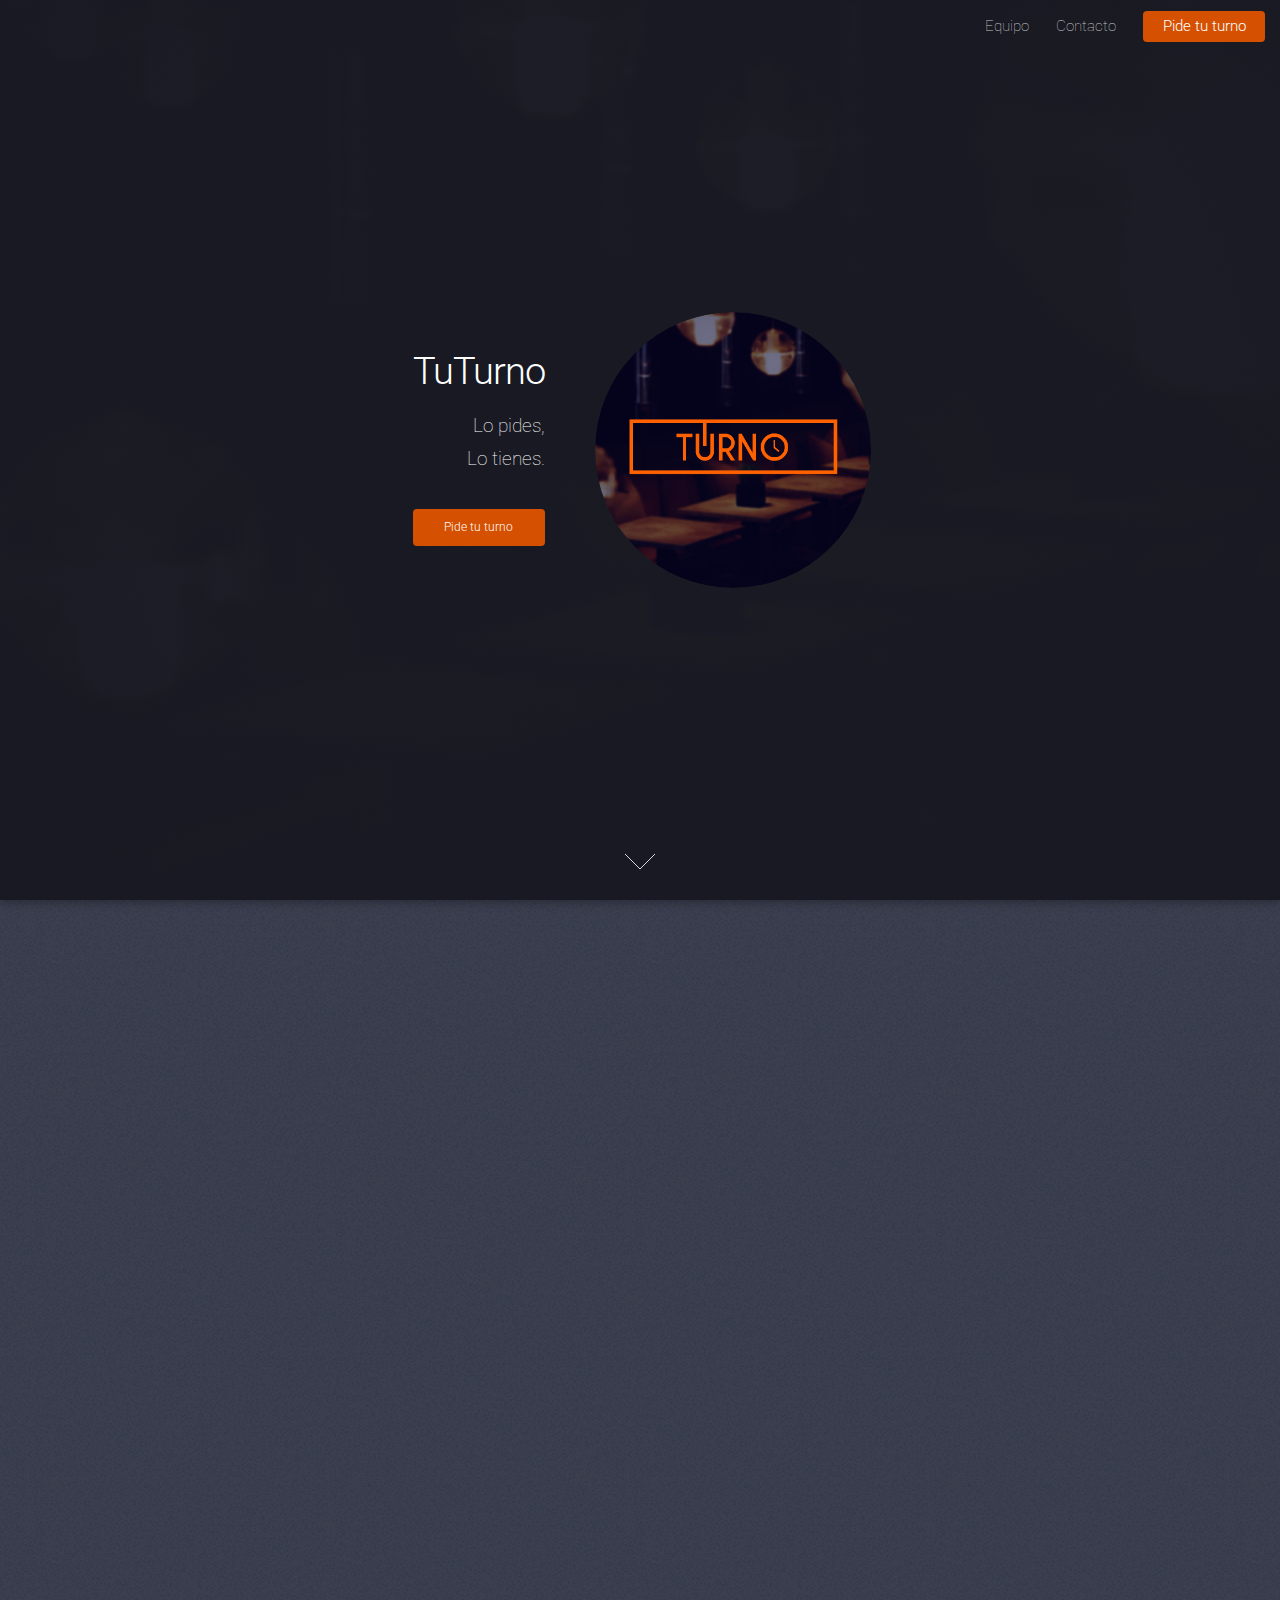
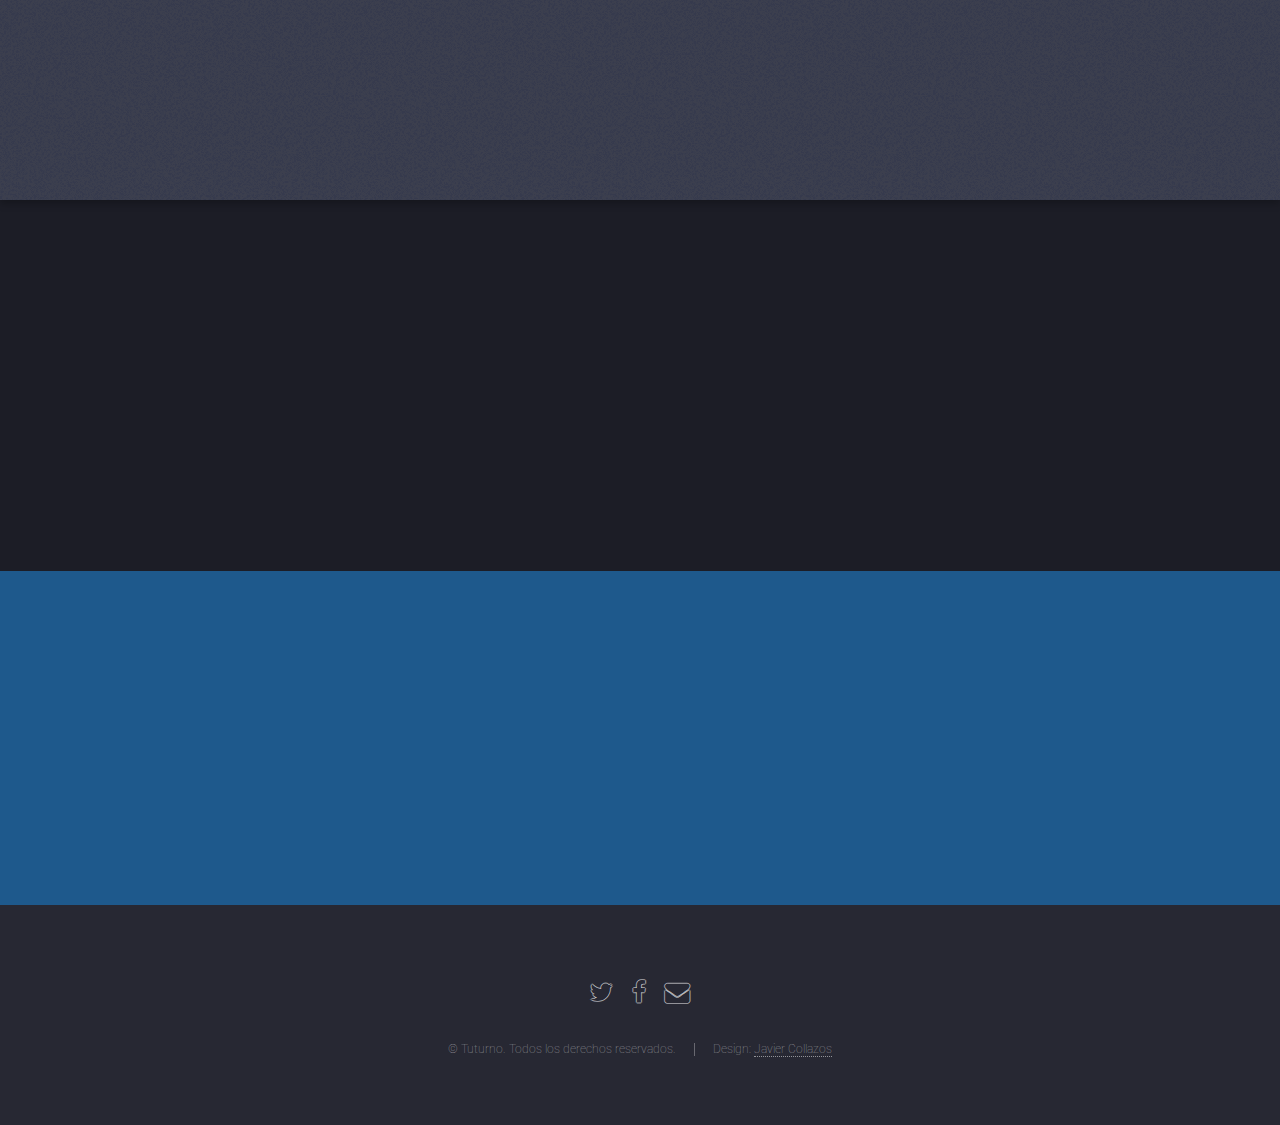
==== index.html @ b3d90e5c "TuTurno- copy and start" ====
<!DOCTYPE HTML>
<!--
	Landed by HTML5 UP
	html5up.net | @n33co
	Free for personal and commercial use under the CCA 3.0 license (html5up.net/license)
-->
<html>
	<head>
		<title>Tuturno</title>
		<meta charset="utf-8" />
		<meta name="viewport" content="width=device-width, initial-scale=1" />
		<link rel="shortcut icon" href="images/Logo3.png">
		<!--[if lte IE 8]><script src="assets/js/ie/html5shiv.js"></script><![endif]-->
		<link rel="stylesheet" href="assets/css/main.css" />
		<!--[if lte IE 9]><link rel="stylesheet" href="assets/css/ie9.css" /><![endif]-->
		<!--[if lte IE 8]><link rel="stylesheet" href="assets/css/ie8.css" /><![endif]-->
	</head>
	<body class="landing">
		<div id="page-wrapper">
			<!-- Header -->
				<header id="header">
					<h1 id="logo"><a href="index.html"></a></h1>
					<nav id="nav">
						<ul>
							<li><a href="team.html">Equipo</a></li>
							<li><a href="contact.html">Contacto</a></li>
							<li><a href="login.html" class="button special">Pide tu turno</a></li>
						</ul>
					</nav>
				</header>
			<!-- Banner -->
				<section id="banner">
					<div class="content">
						<header>
							<h2>TuTurno</h2>
							<p>Lo pides,<br />
							Lo tienes.<br /><br /></p>
							<a href="login.html" class="button special fit small">Pide tu turno</a>
						</header>
						<span class="image"><img src="images/Logo(2).png" alt=""/></span>
					</div>
					<a href="#three" class="goto-next scrolly">Next</a>
				</section>
			<!-- Three -->
				<section id="three" class="spotlight style3 left">
					<span class="image fit main bottom"><img src="images/wall4.png" alt="" /></span>
					<div class="content">
						<header>
							<h2>Esperar en la fila</h2>
							<p>Es cosa del pasado.</p>
						</header>
						<p><b>Con TuTurno solo debes presionar un botón y tendras el turno en el establecimiento deseado.</b><br /><br /></p>
						<h2>Sin complicaciones.</h2>
					</div>
					<a href="#four" class="goto-next scrolly">Next</a>
				</section>
			<!-- Four -->
				<section id="four" class="wrapper style1 special fade-up">
					<div class="container">
						<div class="box alt">
							<div class="row uniform">
								<section class="4u 6u$(medium) 12u$(xsmall)">
									<span class="icon alt major fa-paper-plane"></span>
									<h3>Rápido</h3>
									<p><b>Pedir tu turno no tardará mas de 3 minutos.</b></p>
								</section>
								<section class="4u 6u(medium) 12u$(xsmall)">
									<span class="icon alt major fa-area-chart"></span>
									<h3>En tiempo real</h3>
									<p><b>Podrás ver el sistema de turnos en tiempo real.</b></p>
								</section>
								<section class="4u$ 6u$(medium) 12u$(xsmall)">
									<span class="icon alt major fa-lock"></span>
									<h3>Seguro</h3>
									<p><b>Te aseguramos que nó perderas tu turno.</b></p>
								</section>
							</div>
						</div>
						<footer class="major">
						</footer>
					</div>
				</section>
			<!-- Five -->
				<section id="five" class="wrapper style2 special fade">
					<div class="container">
						<header>
							<h2>¿Quieres TuTurno en tu establecimiento?</h2>
							<p>Contáctanos y te ayudaremos</p>
						</header>
						<form method="post" action="#" class="container 50%">
							<div class="row uniform 50%">
								<ul class="container 50%">
										<a href="contact.html" class="button special">Contacto</a>
								</ul>
							</div>
						</form>
					</div>
				</section>
			<!-- Footer -->
				<footer id="footer">
					<ul class="icons">
						<li><a href="#" class="icon alt fa-twitter"><span class="label">Twitter</span></a></li>
						<li><a href="#" class="icon alt fa-facebook"><span class="label">Facebook</span></a></li>
						<li><a href="#" class="icon alt fa-envelope"><span class="label">Email</span></a></li>
					</ul>
					<ul class="copyright">
						<li>&copy; Tuturno. Todos los derechos reservados.</li><li>Design: <a href="http://tglassesguy.tumblr.com">Javier Collazos</a></li>
					</ul>
				</footer>
		</div>
		<!-- Scripts -->
			<script src="assets/js/jquery.min.js"></script>
			<script src="assets/js/jquery.scrolly.min.js"></script>
			<script src="assets/js/jquery.dropotron.min.js"></script>
			<script src="assets/js/jquery.scrollex.min.js"></script>
			<script src="assets/js/skel.min.js"></script>
			<script src="assets/js/util.js"></script>
			<!--[if lte IE 8]><script src="assets/js/ie/respond.min.js"></script><![endif]-->
			<script src="assets/js/main.js"></script>
	</body>
</html>
---- assets/css/main.css ----
@import url("font-awesome.min.css");
@import url("http://fonts.googleapis.com/css?family=Roboto:100,300,100italic,300italic");

/*
	Landed by HTML5 UP
	html5up.net | @n33co
	Free for personal and commercial use under the CCA 3.0 license (html5up.net/license)
*/

/* Reset */

	html, body, div, span, applet, object, iframe, h1, h2, h3, h4, h5, h6, p, blockquote, pre, a, abbr, acronym, address, big, cite, code, del, dfn, em, img, ins, kbd, q, s, samp, small, strike, strong, sub, sup, tt, var, b, u, i, center, dl, dt, dd, ol, ul, li, fieldset, form, label, legend, table, caption, tbody, tfoot, thead, tr, th, td, article, aside, canvas, details, embed, figure, figcaption, footer, header, hgroup, menu, nav, output, ruby, section, summary, time, mark, audio, video {
		margin: 0;
		padding: 0;
		border: 0;
		font-size: 100%;
		font: inherit;
		vertical-align: baseline;
	}

	article, aside, details, figcaption, figure, footer, header, hgroup, menu, nav, section {
		display: block;
	}

	body {
		line-height: 1;
	}

	ol, ul {
		list-style: none;
	}

	blockquote, q {
		quotes: none;
	}

	blockquote:before, blockquote:after, q:before, q:after {
		content: '';
		content: none;
	}

	table {
		border-collapse: collapse;
		border-spacing: 0;
	}

	body {
		-webkit-text-size-adjust: none;
	}

/* Box Model */

	*, *:before, *:after {
		-moz-box-sizing: border-box;
		-webkit-box-sizing: border-box;
		box-sizing: border-box;
	}

/* Containers */

	.container {
		margin-left: auto;
		margin-right: auto;
	}

	.container.\31 25\25 {
		width: 100%;
		max-width: 87.5em;
		min-width: 70em;
	}

	.container.\37 5\25 {
		width: 52.5em;
	}

	.container.\35 0\25 {
		width: 35em;
	}

	.container.\32 5\25 {
		width: 17.5em;
	}

	.container {
		width: 70em;
	}

	@media screen and (max-width: 1680px) {

		.container.\31 25\25 {
			width: 100%;
			max-width: 87.5em;
			min-width: 70em;
		}

		.container.\37 5\25 {
			width: 52.5em;
		}

		.container.\35 0\25 {
			width: 35em;
		}

		.container.\32 5\25 {
			width: 17.5em;
		}

		.container {
			width: 70em;
		}

	}

	@media screen and (max-width: 1280px) {

		.container.\31 25\25 {
			width: 100%;
			max-width: 112.5%;
			min-width: 90%;
		}

		.container.\37 5\25 {
			width: 67.5%;
		}

		.container.\35 0\25 {
			width: 45%;
		}

		.container.\32 5\25 {
			width: 22.5%;
		}

		.container {
			width: 90%;
		}

	}

	@media screen and (max-width: 980px) {

		.container.\31 25\25 {
			width: 100%;
			max-width: 125%;
			min-width: 100%;
		}

		.container.\37 5\25 {
			width: 75%;
		}

		.container.\35 0\25 {
			width: 50%;
		}

		.container.\32 5\25 {
			width: 25%;
		}

		.container {
			width: 100% !important;
		}

	}

	@media screen and (max-width: 736px) {

		.container.\31 25\25 {
			width: 100%;
			max-width: 125%;
			min-width: 100%;
		}

		.container.\37 5\25 {
			width: 75%;
		}

		.container.\35 0\25 {
			width: 50%;
		}

		.container.\32 5\25 {
			width: 25%;
		}

		.container {
			width: 100% !important;
		}

	}

	@media screen and (max-width: 480px) {

		.container.\31 25\25 {
			width: 100%;
			max-width: 125%;
			min-width: 100%;
		}

		.container.\37 5\25 {
			width: 75%;
		}

		.container.\35 0\25 {
			width: 50%;
		}

		.container.\32 5\25 {
			width: 25%;
		}

		.container {
			width: 100% !important;
		}

	}

/* Grid */

	.row {
		border-bottom: solid 1px transparent;
		-moz-box-sizing: border-box;
		-webkit-box-sizing: border-box;
		box-sizing: border-box;
	}

	.row > * {
		float: left;
		-moz-box-sizing: border-box;
		-webkit-box-sizing: border-box;
		box-sizing: border-box;
	}

	.row:after, .row:before {
		content: '';
		display: block;
		clear: both;
		height: 0;
	}

	.row.uniform > * > :first-child {
		margin-top: 0;
	}

	.row.uniform > * > :last-child {
		margin-bottom: 0;
	}

	.row.\30 \25 > * {
		padding: 0 0 0 0em;
	}

	.row.\30 \25 {
		margin: 0 0 -1px 0em;
	}

	.row.uniform.\30 \25 > * {
		padding: 0em 0 0 0em;
	}

	.row.uniform.\30 \25 {
		margin: 0em 0 -1px 0em;
	}

	.row > * {
		padding: 0 0 0 2.5em;
	}

	.row {
		margin: 0 0 -1px -2.5em;
	}

	.row.uniform > * {
		padding: 2.5em 0 0 2.5em;
	}

	.row.uniform {
		margin: -2.5em 0 -1px -2.5em;
	}

	.row.\32 00\25 > * {
		padding: 0 0 0 5em;
	}

	.row.\32 00\25 {
		margin: 0 0 -1px -5em;
	}

	.row.uniform.\32 00\25 > * {
		padding: 5em 0 0 5em;
	}

	.row.uniform.\32 00\25 {
		margin: -5em 0 -1px -5em;
	}

	.row.\31 50\25 > * {
		padding: 0 0 0 3.75em;
	}

	.row.\31 50\25 {
		margin: 0 0 -1px -3.75em;
	}

	.row.uniform.\31 50\25 > * {
		padding: 3.75em 0 0 3.75em;
	}

	.row.uniform.\31 50\25 {
		margin: -3.75em 0 -1px -3.75em;
	}

	.row.\35 0\25 > * {
		padding: 0 0 0 1.25em;
	}

	.row.\35 0\25 {
		margin: 0 0 -1px -1.25em;
	}

	.row.uniform.\35 0\25 > * {
		padding: 1.25em 0 0 1.25em;
	}

	.row.uniform.\35 0\25 {
		margin: -1.25em 0 -1px -1.25em;
	}

	.row.\32 5\25 > * {
		padding: 0 0 0 0.625em;
	}

	.row.\32 5\25 {
		margin: 0 0 -1px -0.625em;
	}

	.row.uniform.\32 5\25 > * {
		padding: 0.625em 0 0 0.625em;
	}

	.row.uniform.\32 5\25 {
		margin: -0.625em 0 -1px -0.625em;
	}

	.\31 2u, .\31 2u\24 {
		width: 100%;
		clear: none;
		margin-left: 0;
	}

	.\31 1u, .\31 1u\24 {
		width: 91.6666666667%;
		clear: none;
		margin-left: 0;
	}

	.\31 0u, .\31 0u\24 {
		width: 83.3333333333%;
		clear: none;
		margin-left: 0;
	}

	.\39 u, .\39 u\24 {
		width: 75%;
		clear: none;
		margin-left: 0;
	}

	.\38 u, .\38 u\24 {
		width: 66.6666666667%;
		clear: none;
		margin-left: 0;
	}

	.\37 u, .\37 u\24 {
		width: 58.3333333333%;
		clear: none;
		margin-left: 0;
	}

	.\36 u, .\36 u\24 {
		width: 50%;
		clear: none;
		margin-left: 0;
	}

	.\35 u, .\35 u\24 {
		width: 41.6666666667%;
		clear: none;
		margin-left: 0;
	}

	.\34 u, .\34 u\24 {
		width: 33.3333333333%;
		clear: none;
		margin-left: 0;
	}

	.\33 u, .\33 u\24 {
		width: 25%;
		clear: none;
		margin-left: 0;
	}

	.\32 u, .\32 u\24 {
		width: 16.6666666667%;
		clear: none;
		margin-left: 0;
	}

	.\31 u, .\31 u\24 {
		width: 8.3333333333%;
		clear: none;
		margin-left: 0;
	}

	.\31 2u\24 + *,
	.\31 1u\24 + *,
	.\31 0u\24 + *,
	.\39 u\24 + *,
	.\38 u\24 + *,
	.\37 u\24 + *,
	.\36 u\24 + *,
	.\35 u\24 + *,
	.\34 u\24 + *,
	.\33 u\24 + *,
	.\32 u\24 + *,
	.\31 u\24 + * {
		clear: left;
	}

	.\-11u {
		margin-left: 91.66667%;
	}

	.\-10u {
		margin-left: 83.33333%;
	}

	.\-9u {
		margin-left: 75%;
	}

	.\-8u {
		margin-left: 66.66667%;
	}

	.\-7u {
		margin-left: 58.33333%;
	}

	.\-6u {
		margin-left: 50%;
	}

	.\-5u {
		margin-left: 41.66667%;
	}

	.\-4u {
		margin-left: 33.33333%;
	}

	.\-3u {
		margin-left: 25%;
	}

	.\-2u {
		margin-left: 16.66667%;
	}

	.\-1u {
		margin-left: 8.33333%;
	}

	@media screen and (max-width: 1680px) {

		.row > * {
			padding: 0 0 0 2.5em;
		}

		.row {
			margin: 0 0 -1px -2.5em;
		}

		.row.uniform > * {
			padding: 2.5em 0 0 2.5em;
		}

		.row.uniform {
			margin: -2.5em 0 -1px -2.5em;
		}

		.row.\32 00\25 > * {
			padding: 0 0 0 5em;
		}

		.row.\32 00\25 {
			margin: 0 0 -1px -5em;
		}

		.row.uniform.\32 00\25 > * {
			padding: 5em 0 0 5em;
		}

		.row.uniform.\32 00\25 {
			margin: -5em 0 -1px -5em;
		}

		.row.\31 50\25 > * {
			padding: 0 0 0 3.75em;
		}

		.row.\31 50\25 {
			margin: 0 0 -1px -3.75em;
		}

		.row.uniform.\31 50\25 > * {
			padding: 3.75em 0 0 3.75em;
		}

		.row.uniform.\31 50\25 {
			margin: -3.75em 0 -1px -3.75em;
		}

		.row.\35 0\25 > * {
			padding: 0 0 0 1.25em;
		}

		.row.\35 0\25 {
			margin: 0 0 -1px -1.25em;
		}

		.row.uniform.\35 0\25 > * {
			padding: 1.25em 0 0 1.25em;
		}

		.row.uniform.\35 0\25 {
			margin: -1.25em 0 -1px -1.25em;
		}

		.row.\32 5\25 > * {
			padding: 0 0 0 0.625em;
		}

		.row.\32 5\25 {
			margin: 0 0 -1px -0.625em;
		}

		.row.uniform.\32 5\25 > * {
			padding: 0.625em 0 0 0.625em;
		}

		.row.uniform.\32 5\25 {
			margin: -0.625em 0 -1px -0.625em;
		}

		.\31 2u\28xlarge\29, .\31 2u\24\28xlarge\29 {
			width: 100%;
			clear: none;
			margin-left: 0;
		}

		.\31 1u\28xlarge\29, .\31 1u\24\28xlarge\29 {
			width: 91.6666666667%;
			clear: none;
			margin-left: 0;
		}

		.\31 0u\28xlarge\29, .\31 0u\24\28xlarge\29 {
			width: 83.3333333333%;
			clear: none;
			margin-left: 0;
		}

		.\39 u\28xlarge\29, .\39 u\24\28xlarge\29 {
			width: 75%;
			clear: none;
			margin-left: 0;
		}

		.\38 u\28xlarge\29, .\38 u\24\28xlarge\29 {
			width: 66.6666666667%;
			clear: none;
			margin-left: 0;
		}

		.\37 u\28xlarge\29, .\37 u\24\28xlarge\29 {
			width: 58.3333333333%;
			clear: none;
			margin-left: 0;
		}

		.\36 u\28xlarge\29, .\36 u\24\28xlarge\29 {
			width: 50%;
			clear: none;
			margin-left: 0;
		}

		.\35 u\28xlarge\29, .\35 u\24\28xlarge\29 {
			width: 41.6666666667%;
			clear: none;
			margin-left: 0;
		}

		.\34 u\28xlarge\29, .\34 u\24\28xlarge\29 {
			width: 33.3333333333%;
			clear: none;
			margin-left: 0;
		}

		.\33 u\28xlarge\29, .\33 u\24\28xlarge\29 {
			width: 25%;
			clear: none;
			margin-left: 0;
		}

		.\32 u\28xlarge\29, .\32 u\24\28xlarge\29 {
			width: 16.6666666667%;
			clear: none;
			margin-left: 0;
		}

		.\31 u\28xlarge\29, .\31 u\24\28xlarge\29 {
			width: 8.3333333333%;
			clear: none;
			margin-left: 0;
		}

		.\31 2u\24\28xlarge\29 + *,
		.\31 1u\24\28xlarge\29 + *,
		.\31 0u\24\28xlarge\29 + *,
		.\39 u\24\28xlarge\29 + *,
		.\38 u\24\28xlarge\29 + *,
		.\37 u\24\28xlarge\29 + *,
		.\36 u\24\28xlarge\29 + *,
		.\35 u\24\28xlarge\29 + *,
		.\34 u\24\28xlarge\29 + *,
		.\33 u\24\28xlarge\29 + *,
		.\32 u\24\28xlarge\29 + *,
		.\31 u\24\28xlarge\29 + * {
			clear: left;
		}

		.\-11u\28xlarge\29 {
			margin-left: 91.66667%;
		}

		.\-10u\28xlarge\29 {
			margin-left: 83.33333%;
		}

		.\-9u\28xlarge\29 {
			margin-left: 75%;
		}

		.\-8u\28xlarge\29 {
			margin-left: 66.66667%;
		}

		.\-7u\28xlarge\29 {
			margin-left: 58.33333%;
		}

		.\-6u\28xlarge\29 {
			margin-left: 50%;
		}

		.\-5u\28xlarge\29 {
			margin-left: 41.66667%;
		}

		.\-4u\28xlarge\29 {
			margin-left: 33.33333%;
		}

		.\-3u\28xlarge\29 {
			margin-left: 25%;
		}

		.\-2u\28xlarge\29 {
			margin-left: 16.66667%;
		}

		.\-1u\28xlarge\29 {
			margin-left: 8.33333%;
		}

	}

	@media screen and (max-width: 1280px) {

		.row > * {
			padding: 0 0 0 2.5em;
		}

		.row {
			margin: 0 0 -1px -2.5em;
		}

		.row.uniform > * {
			padding: 2.5em 0 0 2.5em;
		}

		.row.uniform {
			margin: -2.5em 0 -1px -2.5em;
		}

		.row.\32 00\25 > * {
			padding: 0 0 0 5em;
		}

		.row.\32 00\25 {
			margin: 0 0 -1px -5em;
		}

		.row.uniform.\32 00\25 > * {
			padding: 5em 0 0 5em;
		}

		.row.uniform.\32 00\25 {
			margin: -5em 0 -1px -5em;
		}

		.row.\31 50\25 > * {
			padding: 0 0 0 3.75em;
		}

		.row.\31 50\25 {
			margin: 0 0 -1px -3.75em;
		}

		.row.uniform.\31 50\25 > * {
			padding: 3.75em 0 0 3.75em;
		}

		.row.uniform.\31 50\25 {
			margin: -3.75em 0 -1px -3.75em;
		}

		.row.\35 0\25 > * {
			padding: 0 0 0 1.25em;
		}

		.row.\35 0\25 {
			margin: 0 0 -1px -1.25em;
		}

		.row.uniform.\35 0\25 > * {
			padding: 1.25em 0 0 1.25em;
		}

		.row.uniform.\35 0\25 {
			margin: -1.25em 0 -1px -1.25em;
		}

		.row.\32 5\25 > * {
			padding: 0 0 0 0.625em;
		}

		.row.\32 5\25 {
			margin: 0 0 -1px -0.625em;
		}

		.row.uniform.\32 5\25 > * {
			padding: 0.625em 0 0 0.625em;
		}

		.row.uniform.\32 5\25 {
			margin: -0.625em 0 -1px -0.625em;
		}

		.\31 2u\28large\29, .\31 2u\24\28large\29 {
			width: 100%;
			clear: none;
			margin-left: 0;
		}

		.\31 1u\28large\29, .\31 1u\24\28large\29 {
			width: 91.6666666667%;
			clear: none;
			margin-left: 0;
		}

		.\31 0u\28large\29, .\31 0u\24\28large\29 {
			width: 83.3333333333%;
			clear: none;
			margin-left: 0;
		}

		.\39 u\28large\29, .\39 u\24\28large\29 {
			width: 75%;
			clear: none;
			margin-left: 0;
		}

		.\38 u\28large\29, .\38 u\24\28large\29 {
			width: 66.6666666667%;
			clear: none;
			margin-left: 0;
		}

		.\37 u\28large\29, .\37 u\24\28large\29 {
			width: 58.3333333333%;
			clear: none;
			margin-left: 0;
		}

		.\36 u\28large\29, .\36 u\24\28large\29 {
			width: 50%;
			clear: none;
			margin-left: 0;
		}

		.\35 u\28large\29, .\35 u\24\28large\29 {
			width: 41.6666666667%;
			clear: none;
			margin-left: 0;
		}

		.\34 u\28large\29, .\34 u\24\28large\29 {
			width: 33.3333333333%;
			clear: none;
			margin-left: 0;
		}

		.\33 u\28large\29, .\33 u\24\28large\29 {
			width: 25%;
			clear: none;
			margin-left: 0;
		}

		.\32 u\28large\29, .\32 u\24\28large\29 {
			width: 16.6666666667%;
			clear: none;
			margin-left: 0;
		}

		.\31 u\28large\29, .\31 u\24\28large\29 {
			width: 8.3333333333%;
			clear: none;
			margin-left: 0;
		}

		.\31 2u\24\28large\29 + *,
		.\31 1u\24\28large\29 + *,
		.\31 0u\24\28large\29 + *,
		.\39 u\24\28large\29 + *,
		.\38 u\24\28large\29 + *,
		.\37 u\24\28large\29 + *,
		.\36 u\24\28large\29 + *,
		.\35 u\24\28large\29 + *,
		.\34 u\24\28large\29 + *,
		.\33 u\24\28large\29 + *,
		.\32 u\24\28large\29 + *,
		.\31 u\24\28large\29 + * {
			clear: left;
		}

		.\-11u\28large\29 {
			margin-left: 91.66667%;
		}

		.\-10u\28large\29 {
			margin-left: 83.33333%;
		}

		.\-9u\28large\29 {
			margin-left: 75%;
		}

		.\-8u\28large\29 {
			margin-left: 66.66667%;
		}

		.\-7u\28large\29 {
			margin-left: 58.33333%;
		}

		.\-6u\28large\29 {
			margin-left: 50%;
		}

		.\-5u\28large\29 {
			margin-left: 41.66667%;
		}

		.\-4u\28large\29 {
			margin-left: 33.33333%;
		}

		.\-3u\28large\29 {
			margin-left: 25%;
		}

		.\-2u\28large\29 {
			margin-left: 16.66667%;
		}

		.\-1u\28large\29 {
			margin-left: 8.33333%;
		}

	}

	@media screen and (max-width: 980px) {

		.row > * {
			padding: 0 0 0 2.5em;
		}

		.row {
			margin: 0 0 -1px -2.5em;
		}

		.row.uniform > * {
			padding: 2.5em 0 0 2.5em;
		}

		.row.uniform {
			margin: -2.5em 0 -1px -2.5em;
		}

		.row.\32 00\25 > * {
			padding: 0 0 0 5em;
		}

		.row.\32 00\25 {
			margin: 0 0 -1px -5em;
		}

		.row.uniform.\32 00\25 > * {
			padding: 5em 0 0 5em;
		}

		.row.uniform.\32 00\25 {
			margin: -5em 0 -1px -5em;
		}

		.row.\31 50\25 > * {
			padding: 0 0 0 3.75em;
		}

		.row.\31 50\25 {
			margin: 0 0 -1px -3.75em;
		}

		.row.uniform.\31 50\25 > * {
			padding: 3.75em 0 0 3.75em;
		}

		.row.uniform.\31 50\25 {
			margin: -3.75em 0 -1px -3.75em;
		}

		.row.\35 0\25 > * {
			padding: 0 0 0 1.25em;
		}

		.row.\35 0\25 {
			margin: 0 0 -1px -1.25em;
		}

		.row.uniform.\35 0\25 > * {
			padding: 1.25em 0 0 1.25em;
		}

		.row.uniform.\35 0\25 {
			margin: -1.25em 0 -1px -1.25em;
		}

		.row.\32 5\25 > * {
			padding: 0 0 0 0.625em;
		}

		.row.\32 5\25 {
			margin: 0 0 -1px -0.625em;
		}

		.row.uniform.\32 5\25 > * {
			padding: 0.625em 0 0 0.625em;
		}

		.row.uniform.\32 5\25 {
			margin: -0.625em 0 -1px -0.625em;
		}

		.\31 2u\28medium\29, .\31 2u\24\28medium\29 {
			width: 100%;
			clear: none;
			margin-left: 0;
		}

		.\31 1u\28medium\29, .\31 1u\24\28medium\29 {
			width: 91.6666666667%;
			clear: none;
			margin-left: 0;
		}

		.\31 0u\28medium\29, .\31 0u\24\28medium\29 {
			width: 83.3333333333%;
			clear: none;
			margin-left: 0;
		}

		.\39 u\28medium\29, .\39 u\24\28medium\29 {
			width: 75%;
			clear: none;
			margin-left: 0;
		}

		.\38 u\28medium\29, .\38 u\24\28medium\29 {
			width: 66.6666666667%;
			clear: none;
			margin-left: 0;
		}

		.\37 u\28medium\29, .\37 u\24\28medium\29 {
			width: 58.3333333333%;
			clear: none;
			margin-left: 0;
		}

		.\36 u\28medium\29, .\36 u\24\28medium\29 {
			width: 50%;
			clear: none;
			margin-left: 0;
		}

		.\35 u\28medium\29, .\35 u\24\28medium\29 {
			width: 41.6666666667%;
			clear: none;
			margin-left: 0;
		}

		.\34 u\28medium\29, .\34 u\24\28medium\29 {
			width: 33.3333333333%;
			clear: none;
			margin-left: 0;
		}

		.\33 u\28medium\29, .\33 u\24\28medium\29 {
			width: 25%;
			clear: none;
			margin-left: 0;
		}

		.\32 u\28medium\29, .\32 u\24\28medium\29 {
			width: 16.6666666667%;
			clear: none;
			margin-left: 0;
		}

		.\31 u\28medium\29, .\31 u\24\28medium\29 {
			width: 8.3333333333%;
			clear: none;
			margin-left: 0;
		}

		.\31 2u\24\28medium\29 + *,
		.\31 1u\24\28medium\29 + *,
		.\31 0u\24\28medium\29 + *,
		.\39 u\24\28medium\29 + *,
		.\38 u\24\28medium\29 + *,
		.\37 u\24\28medium\29 + *,
		.\36 u\24\28medium\29 + *,
		.\35 u\24\28medium\29 + *,
		.\34 u\24\28medium\29 + *,
		.\33 u\24\28medium\29 + *,
		.\32 u\24\28medium\29 + *,
		.\31 u\24\28medium\29 + * {
			clear: left;
		}

		.\-11u\28medium\29 {
			margin-left: 91.66667%;
		}

		.\-10u\28medium\29 {
			margin-left: 83.33333%;
		}

		.\-9u\28medium\29 {
			margin-left: 75%;
		}

		.\-8u\28medium\29 {
			margin-left: 66.66667%;
		}

		.\-7u\28medium\29 {
			margin-left: 58.33333%;
		}

		.\-6u\28medium\29 {
			margin-left: 50%;
		}

		.\-5u\28medium\29 {
			margin-left: 41.66667%;
		}

		.\-4u\28medium\29 {
			margin-left: 33.33333%;
		}

		.\-3u\28medium\29 {
			margin-left: 25%;
		}

		.\-2u\28medium\29 {
			margin-left: 16.66667%;
		}

		.\-1u\28medium\29 {
			margin-left: 8.33333%;
		}

	}

	@media screen and (max-width: 736px) {

		.row > * {
			padding: 0 0 0 2.5em;
		}

		.row {
			margin: 0 0 -1px -2.5em;
		}

		.row.uniform > * {
			padding: 2.5em 0 0 2.5em;
		}

		.row.uniform {
			margin: -2.5em 0 -1px -2.5em;
		}

		.row.\32 00\25 > * {
			padding: 0 0 0 5em;
		}

		.row.\32 00\25 {
			margin: 0 0 -1px -5em;
		}

		.row.uniform.\32 00\25 > * {
			padding: 5em 0 0 5em;
		}

		.row.uniform.\32 00\25 {
			margin: -5em 0 -1px -5em;
		}

		.row.\31 50\25 > * {
			padding: 0 0 0 3.75em;
		}

		.row.\31 50\25 {
			margin: 0 0 -1px -3.75em;
		}

		.row.uniform.\31 50\25 > * {
			padding: 3.75em 0 0 3.75em;
		}

		.row.uniform.\31 50\25 {
			margin: -3.75em 0 -1px -3.75em;
		}

		.row.\35 0\25 > * {
			padding: 0 0 0 1.25em;
		}

		.row.\35 0\25 {
			margin: 0 0 -1px -1.25em;
		}

		.row.uniform.\35 0\25 > * {
			padding: 1.25em 0 0 1.25em;
		}

		.row.uniform.\35 0\25 {
			margin: -1.25em 0 -1px -1.25em;
		}

		.row.\32 5\25 > * {
			padding: 0 0 0 0.625em;
		}

		.row.\32 5\25 {
			margin: 0 0 -1px -0.625em;
		}

		.row.uniform.\32 5\25 > * {
			padding: 0.625em 0 0 0.625em;
		}

		.row.uniform.\32 5\25 {
			margin: -0.625em 0 -1px -0.625em;
		}

		.\31 2u\28small\29, .\31 2u\24\28small\29 {
			width: 100%;
			clear: none;
			margin-left: 0;
		}

		.\31 1u\28small\29, .\31 1u\24\28small\29 {
			width: 91.6666666667%;
			clear: none;
			margin-left: 0;
		}

		.\31 0u\28small\29, .\31 0u\24\28small\29 {
			width: 83.3333333333%;
			clear: none;
			margin-left: 0;
		}

		.\39 u\28small\29, .\39 u\24\28small\29 {
			width: 75%;
			clear: none;
			margin-left: 0;
		}

		.\38 u\28small\29, .\38 u\24\28small\29 {
			width: 66.6666666667%;
			clear: none;
			margin-left: 0;
		}

		.\37 u\28small\29, .\37 u\24\28small\29 {
			width: 58.3333333333%;
			clear: none;
			margin-left: 0;
		}

		.\36 u\28small\29, .\36 u\24\28small\29 {
			width: 50%;
			clear: none;
			margin-left: 0;
		}

		.\35 u\28small\29, .\35 u\24\28small\29 {
			width: 41.6666666667%;
			clear: none;
			margin-left: 0;
		}

		.\34 u\28small\29, .\34 u\24\28small\29 {
			width: 33.3333333333%;
			clear: none;
			margin-left: 0;
		}

		.\33 u\28small\29, .\33 u\24\28small\29 {
			width: 25%;
			clear: none;
			margin-left: 0;
		}

		.\32 u\28small\29, .\32 u\24\28small\29 {
			width: 16.6666666667%;
			clear: none;
			margin-left: 0;
		}

		.\31 u\28small\29, .\31 u\24\28small\29 {
			width: 8.3333333333%;
			clear: none;
			margin-left: 0;
		}

		.\31 2u\24\28small\29 + *,
		.\31 1u\24\28small\29 + *,
		.\31 0u\24\28small\29 + *,
		.\39 u\24\28small\29 + *,
		.\38 u\24\28small\29 + *,
		.\37 u\24\28small\29 + *,
		.\36 u\24\28small\29 + *,
		.\35 u\24\28small\29 + *,
		.\34 u\24\28small\29 + *,
		.\33 u\24\28small\29 + *,
		.\32 u\24\28small\29 + *,
		.\31 u\24\28small\29 + * {
			clear: left;
		}

		.\-11u\28small\29 {
			margin-left: 91.66667%;
		}

		.\-10u\28small\29 {
			margin-left: 83.33333%;
		}

		.\-9u\28small\29 {
			margin-left: 75%;
		}

		.\-8u\28small\29 {
			margin-left: 66.66667%;
		}

		.\-7u\28small\29 {
			margin-left: 58.33333%;
		}

		.\-6u\28small\29 {
			margin-left: 50%;
		}

		.\-5u\28small\29 {
			margin-left: 41.66667%;
		}

		.\-4u\28small\29 {
			margin-left: 33.33333%;
		}

		.\-3u\28small\29 {
			margin-left: 25%;
		}

		.\-2u\28small\29 {
			margin-left: 16.66667%;
		}

		.\-1u\28small\29 {
			margin-left: 8.33333%;
		}

	}

	@media screen and (max-width: 480px) {

		.row > * {
			padding: 0 0 0 2.5em;
		}

		.row {
			margin: 0 0 -1px -2.5em;
		}

		.row.uniform > * {
			padding: 2.5em 0 0 2.5em;
		}

		.row.uniform {
			margin: -2.5em 0 -1px -2.5em;
		}

		.row.\32 00\25 > * {
			padding: 0 0 0 5em;
		}

		.row.\32 00\25 {
			margin: 0 0 -1px -5em;
		}

		.row.uniform.\32 00\25 > * {
			padding: 5em 0 0 5em;
		}

		.row.uniform.\32 00\25 {
			margin: -5em 0 -1px -5em;
		}

		.row.\31 50\25 > * {
			padding: 0 0 0 3.75em;
		}

		.row.\31 50\25 {
			margin: 0 0 -1px -3.75em;
		}

		.row.uniform.\31 50\25 > * {
			padding: 3.75em 0 0 3.75em;
		}

		.row.uniform.\31 50\25 {
			margin: -3.75em 0 -1px -3.75em;
		}

		.row.\35 0\25 > * {
			padding: 0 0 0 1.25em;
		}

		.row.\35 0\25 {
			margin: 0 0 -1px -1.25em;
		}

		.row.uniform.\35 0\25 > * {
			padding: 1.25em 0 0 1.25em;
		}

		.row.uniform.\35 0\25 {
			margin: -1.25em 0 -1px -1.25em;
		}

		.row.\32 5\25 > * {
			padding: 0 0 0 0.625em;
		}

		.row.\32 5\25 {
			margin: 0 0 -1px -0.625em;
		}

		.row.uniform.\32 5\25 > * {
			padding: 0.625em 0 0 0.625em;
		}

		.row.uniform.\32 5\25 {
			margin: -0.625em 0 -1px -0.625em;
		}

		.\31 2u\28xsmall\29, .\31 2u\24\28xsmall\29 {
			width: 100%;
			clear: none;
			margin-left: 0;
		}

		.\31 1u\28xsmall\29, .\31 1u\24\28xsmall\29 {
			width: 91.6666666667%;
			clear: none;
			margin-left: 0;
		}

		.\31 0u\28xsmall\29, .\31 0u\24\28xsmall\29 {
			width: 83.3333333333%;
			clear: none;
			margin-left: 0;
		}

		.\39 u\28xsmall\29, .\39 u\24\28xsmall\29 {
			width: 75%;
			clear: none;
			margin-left: 0;
		}

		.\38 u\28xsmall\29, .\38 u\24\28xsmall\29 {
			width: 66.6666666667%;
			clear: none;
			margin-left: 0;
		}

		.\37 u\28xsmall\29, .\37 u\24\28xsmall\29 {
			width: 58.3333333333%;
			clear: none;
			margin-left: 0;
		}

		.\36 u\28xsmall\29, .\36 u\24\28xsmall\29 {
			width: 50%;
			clear: none;
			margin-left: 0;
		}

		.\35 u\28xsmall\29, .\35 u\24\28xsmall\29 {
			width: 41.6666666667%;
			clear: none;
			margin-left: 0;
		}

		.\34 u\28xsmall\29, .\34 u\24\28xsmall\29 {
			width: 33.3333333333%;
			clear: none;
			margin-left: 0;
		}

		.\33 u\28xsmall\29, .\33 u\24\28xsmall\29 {
			width: 25%;
			clear: none;
			margin-left: 0;
		}

		.\32 u\28xsmall\29, .\32 u\24\28xsmall\29 {
			width: 16.6666666667%;
			clear: none;
			margin-left: 0;
		}

		.\31 u\28xsmall\29, .\31 u\24\28xsmall\29 {
			width: 8.3333333333%;
			clear: none;
			margin-left: 0;
		}

		.\31 2u\24\28xsmall\29 + *,
		.\31 1u\24\28xsmall\29 + *,
		.\31 0u\24\28xsmall\29 + *,
		.\39 u\24\28xsmall\29 + *,
		.\38 u\24\28xsmall\29 + *,
		.\37 u\24\28xsmall\29 + *,
		.\36 u\24\28xsmall\29 + *,
		.\35 u\24\28xsmall\29 + *,
		.\34 u\24\28xsmall\29 + *,
		.\33 u\24\28xsmall\29 + *,
		.\32 u\24\28xsmall\29 + *,
		.\31 u\24\28xsmall\29 + * {
			clear: left;
		}

		.\-11u\28xsmall\29 {
			margin-left: 91.66667%;
		}

		.\-10u\28xsmall\29 {
			margin-left: 83.33333%;
		}

		.\-9u\28xsmall\29 {
			margin-left: 75%;
		}

		.\-8u\28xsmall\29 {
			margin-left: 66.66667%;
		}

		.\-7u\28xsmall\29 {
			margin-left: 58.33333%;
		}

		.\-6u\28xsmall\29 {
			margin-left: 50%;
		}

		.\-5u\28xsmall\29 {
			margin-left: 41.66667%;
		}

		.\-4u\28xsmall\29 {
			margin-left: 33.33333%;
		}

		.\-3u\28xsmall\29 {
			margin-left: 25%;
		}

		.\-2u\28xsmall\29 {
			margin-left: 16.66667%;
		}

		.\-1u\28xsmall\29 {
			margin-left: 8.33333%;
		}

	}

/* Basic */

	html, body {
		background: #1c1d26;
	}

	body.is-loading *, body.is-loading *:before, body.is-loading *:after {
		-moz-animation: none !important;
		-webkit-animation: none !important;
		-ms-animation: none !important;
		animation: none !important;
		-moz-transition: none !important;
		-webkit-transition: none !important;
		-ms-transition: none !important;
		transition: none !important;
	}

	body, input, select, textarea {
		color: rgba(255, 255, 255, 0.75);
		font-family: "Roboto", Helvetica, sans-serif;
		font-size: 15pt;
		font-weight: 100;
		line-height: 1.75em;
	}

	a {
		-moz-transition: border-color 0.2s ease-in-out, color 0.2s ease-in-out;
		-webkit-transition: border-color 0.2s ease-in-out, color 0.2s ease-in-out;
		-ms-transition: border-color 0.2s ease-in-out, color 0.2s ease-in-out;
		transition: border-color 0.2s ease-in-out, color 0.2s ease-in-out;
		border-bottom: dotted 1px;
		color: #e44c65;
		text-decoration: none;
	}

		a:hover {
			color: #e44c65 !important;
			border-bottom-color: transparent;
		}

	strong, b {
		color: #ffffff;
		font-weight: 300;
	}

	em, i {
		font-style: italic;
	}

	p {
		margin: 0 0 2em 0;
	}

	h1, h2, h3, h4, h5, h6 {
		color: #ffffff;
		font-weight: 300;
		line-height: 1em;
		margin: 0 0 1em 0;
	}

		h1 a, h2 a, h3 a, h4 a, h5 a, h6 a {
			color: inherit;
			border: 0;
		}

	h2 {
		font-size: 2em;
		line-height: 1.5em;
		letter-spacing: -0.025em;
	}

	h3 {
		font-size: 1.35em;
		line-height: 1.5em;
	}

	h4 {
		font-size: 1.1em;
		line-height: 1.5em;
	}

	h5 {
		font-size: 0.9em;
		line-height: 1.5em;
	}

	h6 {
		font-size: 0.7em;
		line-height: 1.5em;
	}

	sub {
		font-size: 0.8em;
		position: relative;
		top: 0.5em;
	}

	sup {
		font-size: 0.8em;
		position: relative;
		top: -0.5em;
	}

	hr {
		border: 0;
		border-bottom: solid 1px rgba(255, 255, 255, 0.3);
		margin: 3em 0;
	}

		hr.major {
			margin: 4em 0;
		}

	blockquote {
		border-left: solid 4px rgba(255, 255, 255, 0.3);
		font-style: italic;
		margin: 0 0 2em 0;
		padding: 0.5em 0 0.5em 2em;
	}

	code {
		background: rgba(255, 255, 255, 0.075);
		border-radius: 4px;
		font-family: "Courier New", monospace;
		font-size: 0.9em;
		margin: 0 0.25em;
		padding: 0.25em 0.65em;
	}

	pre {
		-webkit-overflow-scrolling: touch;
		font-family: "Courier New", monospace;
		font-size: 0.9em;
		margin: 0 0 2em 0;
	}

		pre code {
			display: block;
			line-height: 1.75em;
			padding: 1em 1.5em;
			overflow-x: auto;
		}

	.align-left {
		text-align: left;
	}

	.align-center {
		text-align: center;
	}

	.align-right {
		text-align: right;
	}

/* Loader */

	@-moz-keyframes spinner-show {
		0% {
			opacity: 0;
		}

		100% {
			opacity: 1;
		}
	}

	@-webkit-keyframes spinner-show {
		0% {
			opacity: 0;
		}

		100% {
			opacity: 1;
		}
	}

	@-ms-keyframes spinner-show {
		0% {
			opacity: 0;
		}

		100% {
			opacity: 1;
		}
	}

	@keyframes spinner-show {
		0% {
			opacity: 0;
		}

		100% {
			opacity: 1;
		}
	}

	@-moz-keyframes spinner-hide {
		0% {
			color: rgba(255, 255, 255, 0.15);
			z-index: 100001;
			-moz-transform: scale(1) rotate(0deg);
			-webkit-transform: scale(1) rotate(0deg);
			-ms-transform: scale(1) rotate(0deg);
			transform: scale(1) rotate(0deg);
		}

		99% {
			color: #1c1d26;
			z-index: 100001;
			-moz-transform: scale(0.5) rotate(360deg);
			-webkit-transform: scale(0.5) rotate(360deg);
			-ms-transform: scale(0.5) rotate(360deg);
			transform: scale(0.5) rotate(360deg);
		}

		100% {
			color: #1c1d26;
			z-index: -1;
			-moz-transform: scale(0.5) rotate(360deg);
			-webkit-transform: scale(0.5) rotate(360deg);
			-ms-transform: scale(0.5) rotate(360deg);
			transform: scale(0.5) rotate(360deg);
		}
	}

	@-webkit-keyframes spinner-hide {
		0% {
			color: rgba(255, 255, 255, 0.15);
			z-index: 100001;
			-moz-transform: scale(1) rotate(0deg);
			-webkit-transform: scale(1) rotate(0deg);
			-ms-transform: scale(1) rotate(0deg);
			transform: scale(1) rotate(0deg);
		}

		99% {
			color: #1c1d26;
			z-index: 100001;
			-moz-transform: scale(0.5) rotate(360deg);
			-webkit-transform: scale(0.5) rotate(360deg);
			-ms-transform: scale(0.5) rotate(360deg);
			transform: scale(0.5) rotate(360deg);
		}

		100% {
			color: #1c1d26;
			z-index: -1;
			-moz-transform: scale(0.5) rotate(360deg);
			-webkit-transform: scale(0.5) rotate(360deg);
			-ms-transform: scale(0.5) rotate(360deg);
			transform: scale(0.5) rotate(360deg);
		}
	}

	@-ms-keyframes spinner-hide {
		0% {
			color: rgba(255, 255, 255, 0.15);
			z-index: 100001;
			-moz-transform: scale(1) rotate(0deg);
			-webkit-transform: scale(1) rotate(0deg);
			-ms-transform: scale(1) rotate(0deg);
			transform: scale(1) rotate(0deg);
		}

		99% {
			color: #1c1d26;
			z-index: 100001;
			-moz-transform: scale(0.5) rotate(360deg);
			-webkit-transform: scale(0.5) rotate(360deg);
			-ms-transform: scale(0.5) rotate(360deg);
			transform: scale(0.5) rotate(360deg);
		}

		100% {
			color: #1c1d26;
			z-index: -1;
			-moz-transform: scale(0.5) rotate(360deg);
			-webkit-transform: scale(0.5) rotate(360deg);
			-ms-transform: scale(0.5) rotate(360deg);
			transform: scale(0.5) rotate(360deg);
		}
	}

	@keyframes spinner-hide {
		0% {
			color: rgba(255, 255, 255, 0.15);
			z-index: 100001;
			-moz-transform: scale(1) rotate(0deg);
			-webkit-transform: scale(1) rotate(0deg);
			-ms-transform: scale(1) rotate(0deg);
			transform: scale(1) rotate(0deg);
		}

		99% {
			color: #1c1d26;
			z-index: 100001;
			-moz-transform: scale(0.5) rotate(360deg);
			-webkit-transform: scale(0.5) rotate(360deg);
			-ms-transform: scale(0.5) rotate(360deg);
			transform: scale(0.5) rotate(360deg);
		}

		100% {
			color: #1c1d26;
			z-index: -1;
			-moz-transform: scale(0.5) rotate(360deg);
			-webkit-transform: scale(0.5) rotate(360deg);
			-ms-transform: scale(0.5) rotate(360deg);
			transform: scale(0.5) rotate(360deg);
		}
	}

	@-moz-keyframes spinner-rotate {
		0% {
			-moz-transform: scale(1) rotate(0deg);
			-webkit-transform: scale(1) rotate(0deg);
			-ms-transform: scale(1) rotate(0deg);
			transform: scale(1) rotate(0deg);
		}

		100% {
			-moz-transform: scale(1) rotate(360deg);
			-webkit-transform: scale(1) rotate(360deg);
			-ms-transform: scale(1) rotate(360deg);
			transform: scale(1) rotate(360deg);
		}
	}

	@-webkit-keyframes spinner-rotate {
		0% {
			-moz-transform: scale(1) rotate(0deg);
			-webkit-transform: scale(1) rotate(0deg);
			-ms-transform: scale(1) rotate(0deg);
			transform: scale(1) rotate(0deg);
		}

		100% {
			-moz-transform: scale(1) rotate(360deg);
			-webkit-transform: scale(1) rotate(360deg);
			-ms-transform: scale(1) rotate(360deg);
			transform: scale(1) rotate(360deg);
		}
	}

	@-ms-keyframes spinner-rotate {
		0% {
			-moz-transform: scale(1) rotate(0deg);
			-webkit-transform: scale(1) rotate(0deg);
			-ms-transform: scale(1) rotate(0deg);
			transform: scale(1) rotate(0deg);
		}

		100% {
			-moz-transform: scale(1) rotate(360deg);
			-webkit-transform: scale(1) rotate(360deg);
			-ms-transform: scale(1) rotate(360deg);
			transform: scale(1) rotate(360deg);
		}
	}

	@keyframes spinner-rotate {
		0% {
			-moz-transform: scale(1) rotate(0deg);
			-webkit-transform: scale(1) rotate(0deg);
			-ms-transform: scale(1) rotate(0deg);
			transform: scale(1) rotate(0deg);
		}

		100% {
			-moz-transform: scale(1) rotate(360deg);
			-webkit-transform: scale(1) rotate(360deg);
			-ms-transform: scale(1) rotate(360deg);
			transform: scale(1) rotate(360deg);
		}
	}

	@-moz-keyframes overlay-hide {
		0% {
			opacity: 1;
			z-index: 100000;
		}

		15% {
			opacity: 1;
			z-index: 100000;
		}

		99% {
			opacity: 0;
			z-index: 100000;
		}

		100% {
			opacity: 0;
			z-index: -1;
		}
	}

	@-webkit-keyframes overlay-hide {
		0% {
			opacity: 1;
			z-index: 100000;
		}

		15% {
			opacity: 1;
			z-index: 100000;
		}

		99% {
			opacity: 0;
			z-index: 100000;
		}

		100% {
			opacity: 0;
			z-index: -1;
		}
	}

	@-ms-keyframes overlay-hide {
		0% {
			opacity: 1;
			z-index: 100000;
		}

		15% {
			opacity: 1;
			z-index: 100000;
		}

		99% {
			opacity: 0;
			z-index: 100000;
		}

		100% {
			opacity: 0;
			z-index: -1;
		}
	}

	@keyframes overlay-hide {
		0% {
			opacity: 1;
			z-index: 100000;
		}

		15% {
			opacity: 1;
			z-index: 100000;
		}

		99% {
			opacity: 0;
			z-index: 100000;
		}

		100% {
			opacity: 0;
			z-index: -1;
		}
	}

	body.landing {
		text-decoration: none;
	}

		body.landing:before {
			-moz-osx-font-smoothing: grayscale;
			-webkit-font-smoothing: antialiased;
			font-family: FontAwesome;
			font-style: normal;
			font-weight: normal;
			text-transform: none !important;
		}

		body.landing:before {
			-moz-animation: spinner-show 1.5s 1 0.25s ease forwards, spinner-hide 0.25s ease-in-out forwards !important;
			-webkit-animation: spinner-show 1.5s 1 0.25s ease forwards, spinner-hide 0.25s ease-in-out forwards !important;
			-ms-animation: spinner-show 1.5s 1 0.25s ease forwards, spinner-hide 0.25s ease-in-out forwards !important;
			animation: spinner-show 1.5s 1 0.25s ease forwards, spinner-hide 0.25s ease-in-out forwards !important;
			-moz-transform-origin: 50% 50%;
			-webkit-transform-origin: 50% 50%;
			-ms-transform-origin: 50% 50%;
			transform-origin: 50% 50%;
			color: rgba(255, 255, 255, 0.15);
			content: '\f1ce';
			cursor: default;
			display: block;
			font-size: 2em;
			height: 2em;
			left: 50%;
			line-height: 2em;
			margin: -1em 0 0 -1em;
			opacity: 0;
			position: fixed;
			text-align: center;
			top: 50%;
			width: 2em;
			z-index: -1;
		}

		body.landing:after {
			-moz-animation: overlay-hide 1.5s ease-in forwards !important;
			-webkit-animation: overlay-hide 1.5s ease-in forwards !important;
			-ms-animation: overlay-hide 1.5s ease-in forwards !important;
			animation: overlay-hide 1.5s ease-in forwards !important;
			background: #1c1d26;
			content: '';
			display: block;
			height: 100%;
			left: 0;
			opacity: 0;
			position: fixed;
			top: 0;
			width: 100%;
			z-index: -1;
		}

		body.landing.is-loading:before {
			-moz-animation: spinner-show 1.5s 1 0.25s ease forwards, spinner-rotate 0.75s infinite linear !important;
			-webkit-animation: spinner-show 1.5s 1 0.25s ease forwards, spinner-rotate 0.75s infinite linear !important;
			-ms-animation: spinner-show 1.5s 1 0.25s ease forwards, spinner-rotate 0.75s infinite linear !important;
			animation: spinner-show 1.5s 1 0.25s ease forwards, spinner-rotate 0.75s infinite linear !important;
			z-index: 100001;
		}

		body.landing.is-loading:after {
			-moz-animation: none !important;
			-webkit-animation: none !important;
			-ms-animation: none !important;
			animation: none !important;
			opacity: 1;
			z-index: 100000;
		}

	@media (-webkit-min-device-pixel-ratio: 2) {

		body.landing:before {
			line-height: 2.025em;
		}

	}

/* Section/Article */

	section.special, article.special {
		text-align: center;
	}

	header p {
		color: #ffffff;
		position: relative;
		margin: 0 0 1.5em 0;
	}

	header h2 + p {
		font-size: 1.25em;
		margin-top: -1em;
		line-height: 1.75em;
	}

	header h3 + p {
		font-size: 1.1em;
		margin-top: -0.8em;
		line-height: 1.75em;
	}

	header h4 + p,
	header h5 + p,
	header h6 + p {
		font-size: 0.9em;
		margin-top: -0.6em;
		line-height: 1.5em;
	}

	header.major {
		margin: 0 0 4em 0;
		position: relative;
		text-align: center;
	}

		header.major:after {
			background: #e44c65;
			content: '';
			display: inline-block;
			height: 0.2em;
			max-width: 20em;
			width: 75%;
		}

	footer.major {
		margin: 4em 0 0 0;
	}

/* Form */

	form {
		margin: 0 0 2em 0;
	}

	label {
		color: #ffffff;
		display: block;
		font-size: 0.9em;
		font-weight: 300;
		margin: 0 0 1em 0;
	}

	input[type="text"],
	input[type="password"],
	input[type="email"],
	select,
	textarea {
		-moz-appearance: none;
		-webkit-appearance: none;
		-ms-appearance: none;
		appearance: none;
		-moz-transition: border-color 0.2s ease-in-out;
		-webkit-transition: border-color 0.2s ease-in-out;
		-ms-transition: border-color 0.2s ease-in-out;
		transition: border-color 0.2s ease-in-out;
		background: transparent;
		border-radius: 4px;
		border: solid 1px rgba(255, 255, 255, 0.3);
		color: inherit;
		display: block;
		outline: 0;
		padding: 0 1em;
		text-decoration: none;
		width: 100%;
	}

		input[type="text"]:invalid,
		input[type="password"]:invalid,
		input[type="email"]:invalid,
		select:invalid,
		textarea:invalid {
			box-shadow: none;
		}

		input[type="text"]:focus,
		input[type="password"]:focus,
		input[type="email"]:focus,
		select:focus,
		textarea:focus {
			border-color: #e44c65;
		}

	.select-wrapper {
		text-decoration: none;
		display: block;
		position: relative;
	}

		.select-wrapper:before {
			-moz-osx-font-smoothing: grayscale;
			-webkit-font-smoothing: antialiased;
			font-family: FontAwesome;
			font-style: normal;
			font-weight: normal;
			text-transform: none !important;
		}

		.select-wrapper:before {
			color: rgba(255, 255, 255, 0.3);
			content: '\f078';
			display: block;
			height: 3em;
			line-height: 3em;
			pointer-events: none;
			position: absolute;
			right: 0;
			text-align: center;
			top: 0;
			width: 3em;
		}

		.select-wrapper select::-ms-expand {
			display: none;
		}

	input[type="text"],
	input[type="password"],
	input[type="email"],
	select {
		height: 3em;
	}

	textarea {
		padding: 0.75em 1em;
	}

	select option {
		background-color: #1c1d26;
		color: #ffffff;
	}

	select:focus::-ms-value {
		background: transparent;
	}

	input[type="checkbox"],
	input[type="radio"] {
		-moz-appearance: none;
		-webkit-appearance: none;
		-ms-appearance: none;
		appearance: none;
		display: block;
		float: left;
		margin-right: -2em;
		opacity: 0;
		width: 1em;
		z-index: -1;
	}

		input[type="checkbox"] + label,
		input[type="radio"] + label {
			text-decoration: none;
			color: rgba(255, 255, 255, 0.75);
			cursor: pointer;
			display: inline-block;
			font-size: 1em;
			font-weight: 100;
			padding-left: 2.55em;
			padding-right: 0.75em;
			position: relative;
		}

			input[type="checkbox"] + label:before,
			input[type="radio"] + label:before {
				-moz-osx-font-smoothing: grayscale;
				-webkit-font-smoothing: antialiased;
				font-family: FontAwesome;
				font-style: normal;
				font-weight: normal;
				text-transform: none !important;
			}

			input[type="checkbox"] + label:before,
			input[type="radio"] + label:before {
				border-radius: 4px;
				border: solid 1px rgba(255, 255, 255, 0.3);
				content: '';
				display: inline-block;
				height: 1.8em;
				left: 0;
				line-height: 1.725em;
				position: absolute;
				text-align: center;
				top: 0;
				width: 1.8em;
			}

		input[type="checkbox"]:checked + label:before,
		input[type="radio"]:checked + label:before {
			background: rgba(255, 255, 255, 0.25);
			color: #ffffff;
			content: '\f00c';
		}

		input[type="checkbox"]:focus + label:before,
		input[type="radio"]:focus + label:before {
			border-color: #e44c65;
		}

	input[type="checkbox"] + label:before {
		border-radius: 4px;
	}

	input[type="radio"] + label:before {
		border-radius: 100%;
	}

	::-webkit-input-placeholder {
		color: rgba(255, 255, 255, 0.5) !important;
		opacity: 1.0;
	}

	:-moz-placeholder {
		color: rgba(255, 255, 255, 0.5) !important;
		opacity: 1.0;
	}

	::-moz-placeholder {
		color: rgba(255, 255, 255, 0.5) !important;
		opacity: 1.0;
	}

	:-ms-input-placeholder {
		color: rgba(255, 255, 255, 0.5) !important;
		opacity: 1.0;
	}

	.formerize-placeholder {
		color: rgba(255, 255, 255, 0.5) !important;
		opacity: 1.0;
	}

/* Box */

	.box {
		border-radius: 4px;
		border: solid 1px rgba(255, 255, 255, 0.3);
		margin-bottom: 2em;
		padding: 1.5em;
	}

		.box > :last-child,
		.box > :last-child > :last-child,
		.box > :last-child > :last-child > :last-child {
			margin-bottom: 0;
		}

		.box.alt {
			border: 0;
			border-radius: 0;
			padding: 0;
		}

/* Icon */

	.icon {
		text-decoration: none;
		border-bottom: none;
		position: relative;
	}

		.icon:before {
			-moz-osx-font-smoothing: grayscale;
			-webkit-font-smoothing: antialiased;
			font-family: FontAwesome;
			font-style: normal;
			font-weight: normal;
			text-transform: none !important;
		}

		.icon > .label {
			display: none;
		}

		.icon.alt {
			text-decoration: none;
		}

			.icon.alt:before {
				-moz-osx-font-smoothing: grayscale;
				-webkit-font-smoothing: antialiased;
				font-family: FontAwesome;
				font-style: normal;
				font-weight: normal;
				text-transform: none !important;
			}

			.icon.alt:before {
				color: #1c1d26 !important;
				text-shadow: 1px 0 0 #ffffff, -1px 0 0 #ffffff, 0 1px 0 #ffffff, 0 -1px 0 #ffffff;
			}

		.icon.major {
			background: #272833;
			border-radius: 100%;
			cursor: default;
			display: inline-block;
			height: 6em;
			line-height: 6em;
			margin: 0 0 2em 0;
			text-align: center;
			width: 6em;
		}

			.icon.major:before {
				font-size: 2.25em;
			}

			.icon.major.alt {
				text-decoration: none;
			}

				.icon.major.alt:before {
					-moz-osx-font-smoothing: grayscale;
					-webkit-font-smoothing: antialiased;
					font-family: FontAwesome;
					font-style: normal;
					font-weight: normal;
					text-transform: none !important;
				}

				.icon.major.alt:before {
					color: #272833 !important;
					text-shadow: 1px 0 0 #ffffff, -1px 0 0 #ffffff, 0 1px 0 #ffffff, 0 -1px 0 #ffffff;
				}

/* Image */

	.image {
		border-radius: 4px;
		border: 0;
		display: inline-block;
		position: relative;
		overflow: hidden;
	}

		.image:before {
			content: '';
			display: block;
			position: absolute;
			left: 0;
			top: 0;
			background-image: url("images/overay.png");
			width: 100%;
			height: 100%;
			z-index: 1;
		}

		.image img {
			border-radius: 4px;
			display: block;
		}

		.image.left {
			float: left;
			margin: 0 1.5em 1em 0;
			top: 0.25em;
		}

		.image.right {
			float: right;
			margin: 0 0 1em 1.5em;
			top: 0.25em;
		}

		.image.left, .image.right {
			max-width: 40%;
		}

			.image.left img, .image.right img {
				width: 100%;
			}

		.image.  {
			display: block;
			margin: 0 0 2em 0;
			width: 100%;
		}

			.image.fit img {
				width: 100%;
			}

/* List */

	ol {
		list-style: decimal;
		margin: 0 0 2em 0;
		padding-left: 1.25em;
	}

		ol li {
			padding-left: 0.25em;
		}

	ul {
		list-style: disc;
		margin: 0 0 2em 0;
		padding-left: 1em;
	}

		ul li {
			padding-left: 0.5em;
		}

		ul.alt {
			list-style: none;
			padding-left: 0;
		}

			ul.alt li {
				border-top: solid 1px rgba(255, 255, 255, 0.3);
				padding: 0.5em 0;
			}

				ul.alt li:first-child {
					border-top: 0;
					padding-top: 0;
				}

		ul.icons {
			cursor: default;
			list-style: none;
			padding-left: 0;
		}

			ul.icons li {
				display: inline-block;
				height: 2.5em;
				line-height: 2.5em;
				padding: 0 0.5em;
			}

				ul.icons li .icon {
					font-size: 0.8em;
				}

					ul.icons li .icon:before {
						font-size: 2em;
					}

		ul.actions {
			cursor: default;
			list-style: none;
			padding-left: 0;
		}

			ul.actions li {
				display: inline-block;
				padding: 0 1em 0 0;
				vertical-align: middle;
			}

				ul.actions li:last-child {
					padding-right: 0;
				}

			ul.actions.small li {
				padding: 0 0.5em 0 0;
			}

			ul.actions.vertical li {
				display: block;
				padding: 1em 0 0 0;
			}

				ul.actions.vertical li:first-child {
					padding-top: 0;
				}

				ul.actions.vertical li > * {
					margin-bottom: 0;
				}

			ul.actions.vertical.small li {
				padding: 0.5em 0 0 0;
			}

				ul.actions.vertical.small li:first-child {
					padding-top: 0;
				}

			ul.actions.fit {
				display: table;
				margin-left: -1em;
				padding: 0;
				table-layout: fixed;
				width: calc(100% + 1em);
			}

				ul.actions.fit li {
					display: table-cell;
					padding: 0 0 0 1em;
				}

					ul.actions.fit li > * {
						margin-bottom: 0;
					}

				ul.actions.fit.small {
					margin-left: -0.5em;
					width: calc(100% + 0.5em);
				}

					ul.actions.fit.small li {
						padding: 0 0 0 0.5em;
					}

	dl {
		margin: 0 0 2em 0;
	}

/* Table */

	.table-wrapper {
		-webkit-overflow-scrolling: touch;
		overflow-x: auto;
	}

	table {
		margin: 0 0 2em 0;
		width: 100%;
	}

		table tbody tr {
			border: solid 1px rgba(255, 255, 255, 0.3);
			border-left: 0;
			border-right: 0;
		}

			table tbody tr:nth-child(2n + 1) {
				background-color: rgba(255, 255, 255, 0.075);
			}

		table td {
			padding: 0.75em 0.75em;
		}

		table th {
			color: #ffffff;
			font-size: 0.9em;
			font-weight: 300;
			padding: 0 0.75em 0.75em 0.75em;
			text-align: left;
		}

		table thead {
			border-bottom: solid 1px rgba(255, 255, 255, 0.3);
		}

		table tfoot {
			border-top: solid 1px rgba(255, 255, 255, 0.3);
		}

		table.alt {
			border-collapse: separate;
		}

			table.alt tbody tr td {
				border: solid 1px rgba(255, 255, 255, 0.3);
				border-left-width: 0;
				border-top-width: 0;
			}

				table.alt tbody tr td:first-child {
					border-left-width: 1px;
				}

			table.alt tbody tr:first-child td {
				border-top-width: 1px;
			}

			table.alt thead {
				border-bottom: 0;
			}

			table.alt tfoot {
				border-top: 0;
			}

/* Button */

	input[type="submit"],
	input[type="reset"],
	input[type="button"],
	.button {
		-moz-appearance: none;
		-webkit-appearance: none;
		-ms-appearance: none;
		appearance: none;
		-moz-transition: background-color 0.2s ease-in-out, color 0.2s ease-in-out, box-shadow 0.2s ease-in-out;
		-webkit-transition: background-color 0.2s ease-in-out, color 0.2s ease-in-out, box-shadow 0.2s ease-in-out;
		-ms-transition: background-color 0.2s ease-in-out, color 0.2s ease-in-out, box-shadow 0.2s ease-in-out;
		transition: background-color 0.2s ease-in-out, color 0.2s ease-in-out, box-shadow 0.2s ease-in-out;
		background-color: transparent;
		border-radius: 4px;
		border: 0;
		box-shadow: inset 0 0 0 1px rgba(255, 255, 255, 0.3);
		color: #ffffff !important;
		cursor: pointer;
		display: inline-block;
		font-weight: 300;
		height: 3em;
		line-height: 3em;
		padding: 0 2.25em;
		text-align: center;
		text-decoration: none;
		white-space: nowrap;
	}

		input[type="submit"]:hover, input[type="submit"]:active,
		input[type="reset"]:hover,
		input[type="reset"]:active,
		input[type="button"]:hover,
		input[type="button"]:active,
		.button:hover,
		.button:active {
			box-shadow: inset 0 0 0 1px #e44c65;
			color: #e44c65 !important;
		}

		input[type="submit"]:active,
		input[type="reset"]:active,
		input[type="button"]:active,
		.button:active {
			background-color: rgba(228, 76, 101, 0.15);
		}

		input[type="submit"].icon:before,
		input[type="reset"].icon:before,
		input[type="button"].icon:before,
		.button.icon:before {
			margin-right: 0.5em;
		}

		input[type="submit"].fit,
		input[type="reset"].fit,
		input[type="button"].fit,
		.button.fit {
			display: block;
			margin: 0 0 1em 0;
			width: 100%;
		}

		input[type="submit"].small,
		input[type="reset"].small,
		input[type="button"].small,
		.button.small {
			font-size: 0.8em;
		}

		input[type="submit"].big,
		input[type="reset"].big,
		input[type="button"].big,
		.button.big {
			font-size: 1.35em;
		}

		input[type="submit"].special,
		input[type="reset"].special,
		input[type="button"].special,
		.button.special {
			background-color: #d55101;
			box-shadow: none;
			color: #ffffff !important;
		}

			input[type="submit"].special:hover,
			input[type="reset"].special:hover,
			input[type="button"].special:hover,
			.button.special:hover {
				background-color: #fe6102;
			}

			input[type="submit"].special:active,
			input[type="reset"].special:active,
			input[type="button"].special:active,
			.button.special:active {
				background-color: #e13652;
			}

		input[type="submit"].disabled, input[type="submit"]:disabled,
		input[type="reset"].disabled,
		input[type="reset"]:disabled,
		input[type="button"].disabled,
		input[type="button"]:disabled,
		.button.disabled,
		.button:disabled {
			background-color: rgba(255, 255, 255, 0.3) !important;
			box-shadow: none !important;
			color: #ffffff !important;
			cursor: default;
			opacity: 0.25;
		}

/* Goto Next */

	.goto-next {
		border: 0;
		bottom: 0;
		display: block;
		height: 5em;
		left: 50%;
		margin: 0 0 0 -5em;
		overflow: hidden;
		position: absolute;
		text-indent: 10em;
		white-space: nowrap;
		width: 10em;
		z-index: 1;
	}

		.goto-next:before {
			background-image: url("images/arrow.svg");
			background-position: center center;
			background-repeat: no-repeat;
			background-size: contain;
			content: '';
			display: block;
			height: 1.5em;
			left: 50%;
			margin: -0.75em 0 0 -1em;
			position: absolute;
			top: 50%;
			width: 2em;
			z-index: 1;
		}

/* Spotlight */

	.spotlight {
		background-attachment: fixed;
		background-position: center center;
		background-size: cover;
		box-shadow: 0 0.25em 0.5em 0 rgba(0, 0, 0, 0.25);
		height: 100vh;
		overflow: hidden;
		position: relative;
	}

		.spotlight:nth-last-of-type(1) {
			z-index: 1;
		}

		.spotlight:nth-last-of-type(2) {
			z-index: 2;
		}

		.spotlight:nth-last-of-type(3) {
			z-index: 3;
		}

		.spotlight:nth-last-of-type(4) {
			z-index: 4;
		}

		.spotlight:nth-last-of-type(5) {
			z-index: 5;
		}

		.spotlight:nth-last-of-type(6) {
			z-index: 6;
		}

		.spotlight:nth-last-of-type(7) {
			z-index: 7;
		}

		.spotlight:nth-last-of-type(8) {
			z-index: 8;
		}

		.spotlight:nth-last-of-type(9) {
			z-index: 9;
		}

		.spotlight:nth-last-of-type(10) {
			z-index: 10;
		}

		.spotlight:nth-last-of-type(11) {
			z-index: 11;
		}

		.spotlight:nth-last-of-type(12) {
			z-index: 12;
		}

		.spotlight:nth-last-of-type(13) {
			z-index: 13;
		}

		.spotlight:nth-last-of-type(14) {
			z-index: 14;
		}

		.spotlight:nth-last-of-type(15) {
			z-index: 15;
		}

		.spotlight:nth-last-of-type(16) {
			z-index: 16;
		}

		.spotlight:nth-last-of-type(17) {
			z-index: 17;
		}

		.spotlight:nth-last-of-type(18) {
			z-index: 18;
		}

		.spotlight:nth-last-of-type(19) {
			z-index: 19;
		}

		.spotlight:nth-last-of-type(20) {
			z-index: 20;
		}

		.spotlight:before {
			background-image: url("images/overlay.png");
			content: '';
			display: block;
			height: 100%;
			left: 0;
			top: 0;
			width: 100%;
		}

		.spotlight .image.main {
			display: none;
		}

			.spotlight .image.main img {
				position: relative;
			}

		.spotlight .content {
			-moz-transform: translate(0,0);
			-webkit-transform: translate(0,0);
			-ms-transform: translate(0,0);
			transform: translate(0,0);
			-moz-transition: -moz-transform 1s ease, opacity 1s ease;
			-webkit-transition: -webkit-transform 1s ease, opacity 1s ease;
			-ms-transition: -ms-transform 1s ease, opacity 1s ease;
			transition: transform 1s ease, opacity 1s ease;
			background: rgba(23, 24, 32, 0.95);
			border-style: solid;
			opacity: 1;
			position: absolute;
		}

		.spotlight .goto-next {
			-moz-transform: translate(0,0);
			-webkit-transform: translate(0,0);
			-ms-transform: translate(0,0);
			transform: translate(0,0);
			-moz-transition: -moz-transform 0.75s ease, opacity 1s ease-in;
			-webkit-transition: -webkit-transform 0.75s ease, opacity 1s ease-in;
			-ms-transition: -ms-transform 0.75s ease, opacity 1s ease-in;
			transition: transform 0.75s ease, opacity 1s ease-in;
			-moz-transition-delay: 0.5s;
			-webkit-transition-delay: 0.5s;
			-ms-transition-delay: 0.5s;
			transition-delay: 0.5s;
			opacity: 1;
		}

		.spotlight.top .content, .spotlight.bottom .content {
			left: 0;
			padding: 5.1em 0 3.1em 0;
			width: 100%;
		}

		.spotlight.top .content {
			border-bottom-width: 0.35em;
			top: 0;
		}

		.spotlight.bottom .content {
			border-top-width: 0.35em;
			bottom: 0;
		}

		.spotlight.left .content, .spotlight.right .content {
			height: 101%;
			padding: 6em 3em;
			top: 0;
			width: 28em;
		}

		.spotlight.left .content {
			border-right-width: 0.35em;
			left: 0;
		}

		.spotlight.right .content {
			border-left-width: 0.35em;
			right: 0;
		}

		.spotlight.style1 .content {
			border-color: #e44c65;
		}

		.spotlight.style2 .content {
			border-color: #5480f1;
		}

		.spotlight.style3 .content {
			border-color: #12309c;
		}
		.spotlight.style4 .content {
			border-color: #fe6102;
		}


		.spotlight.inactive .content {
			opacity: 0;
		}

		.spotlight.inactive .goto-next {
			-moz-transform: translate(0,1.5em);
			-webkit-transform: translate(0,1.5em);
			-ms-transform: translate(0,1.5em);
			transform: translate(0,1.5em);
			opacity: 0;
		}

		.spotlight.inactive.top .content {
			-moz-transform: translate(0,-5em);
			-webkit-transform: translate(0,-5em);
			-ms-transform: translate(0,-5em);
			transform: translate(0,-5em);
		}

		.spotlight.inactive.bottom .content {
			-moz-transform: translate(0,5em);
			-webkit-transform: translate(0,5em);
			-ms-transform: translate(0,5em);
			transform: translate(0,5em);
		}

		.spotlight.inactive.left .content {
			-moz-transform: translate(-5em,0);
			-webkit-transform: translate(-5em,0);
			-ms-transform: translate(-5em,0);
			transform: translate(-5em,0);
		}

		.spotlight.inactive.right .content {
			-moz-transform: translate(5em,0);
			-webkit-transform: translate(5em,0);
			-ms-transform: translate(5em,0);
			transform: translate(5em,0);
		}

	body.is-touch .spotlight {
		background-attachment: scroll;
	}

/* Wrapper */

	.wrapper {
		padding: 6em 0 4em 0;
	}

		.wrapper.style2 {
			background: #1E598C;
		}

			.wrapper.style2 input[type="text"]:focus,
			.wrapper.style2 input[type="password"]:focus,
			.wrapper.style2 input[type="email"]:focus,
			.wrapper.style2 select:focus,
			.wrapper.style2 textarea:focus {
				border-color: rgba(255, 255, 255, 0.5);
			}

			.wrapper.style2 input[type="submit"]:hover, .wrapper.style2 input[type="submit"]:active,
			.wrapper.style2 input[type="reset"]:hover,
			.wrapper.style2 input[type="reset"]:active,
			.wrapper.style2 input[type="button"]:hover,
			.wrapper.style2 input[type="button"]:active,
			.wrapper.style2 .button:hover,
			.wrapper.style2 .button:active {
				background-color: rgba(255, 255, 255, 0.075) !important;
				box-shadow: inset 0 0 0 1px rgba(255, 255, 255, 0.5) !important;
				color: #ffffff !important;
			}

			.wrapper.style2 input[type="submit"]:active,
			.wrapper.style2 input[type="reset"]:active,
			.wrapper.style2 input[type="button"]:active,
			.wrapper.style2 .button:active {
				background-color: rgba(255, 255, 255, 0.25) !important;
			}

			.wrapper.style2 input[type="submit"].special,
			.wrapper.style2 input[type="reset"].special,
			.wrapper.style2 input[type="button"].special,
			.wrapper.style2 .button.special {
				background-color: #ffffff;
				color: #e44c65 !important;
			}

				.wrapper.style2 input[type="submit"].special:hover, .wrapper.style2 input[type="submit"].special:active,
				.wrapper.style2 input[type="reset"].special:hover,
				.wrapper.style2 input[type="reset"].special:active,
				.wrapper.style2 input[type="button"].special:hover,
				.wrapper.style2 input[type="button"].special:active,
				.wrapper.style2 .button.special:hover,
				.wrapper.style2 .button.special:active {
					background-color: rgba(255, 255, 255, 0.075) !important;
					box-shadow: inset 0 0 0 1px rgba(255, 255, 255, 0.5) !important;
					color: #ffffff !important;
				}

				.wrapper.style2 input[type="submit"].special:active,
				.wrapper.style2 input[type="reset"].special:active,
				.wrapper.style2 input[type="button"].special:active,
				.wrapper.style2 .button.special:active {
					background-color: rgba(255, 255, 255, 0.25) !important;
				}

		.wrapper.fade-down > .container {
			-moz-transform: translate(0,0);
			-webkit-transform: translate(0,0);
			-ms-transform: translate(0,0);
			transform: translate(0,0);
			-moz-transition: -moz-transform 1s ease, opacity 1s ease;
			-webkit-transition: -webkit-transform 1s ease, opacity 1s ease;
			-ms-transition: -ms-transform 1s ease, opacity 1s ease;
			transition: transform 1s ease, opacity 1s ease;
			opacity: 1;
		}

		.wrapper.fade-down.inactive > .container {
			-moz-transform: translate(0,-1em);
			-webkit-transform: translate(0,-1em);
			-ms-transform: translate(0,-1em);
			transform: translate(0,-1em);
			opacity: 0;
		}

		.wrapper.fade-up > .container {
			-moz-transform: translate(0,0);
			-webkit-transform: translate(0,0);
			-ms-transform: translate(0,0);
			transform: translate(0,0);
			-moz-transition: -moz-transform 1s ease, opacity 1s ease;
			-webkit-transition: -webkit-transform 1s ease, opacity 1s ease;
			-ms-transition: -ms-transform 1s ease, opacity 1s ease;
			transition: transform 1s ease, opacity 1s ease;
			opacity: 1;
		}

		.wrapper.fade-up.inactive > .container {
			-moz-transform: translate(0,1em);
			-webkit-transform: translate(0,1em);
			-ms-transform: translate(0,1em);
			transform: translate(0,1em);
			opacity: 0;
		}

		.wrapper.fade > .container {
			-moz-transition: opacity 1s ease;
			-webkit-transition: opacity 1s ease;
			-ms-transition: opacity 1s ease;
			transition: opacity 1s ease;
			opacity: 1;
		}

		.wrapper.fade.inactive > .container {
			opacity: 0;
		}

/* Dropotron */

	.dropotron {
		background: rgba(39, 40, 51, 0.965);
		border-radius: 4px;
		box-shadow: 0 0.075em 0.35em 0 rgba(0, 0, 0, 0.125);
		list-style: none;
		margin-top: calc(-0.25em + 1px);
		min-width: 12em;
		padding: 0.25em 0;
	}

		.dropotron > li {
			border-top: solid 1px rgba(255, 255, 255, 0.035);
			padding: 0;
		}

			.dropotron > li a, .dropotron > li span {
				border: 0;
				color: rgba(255, 255, 255, 0.75);
				display: block;
				padding: 0.1em 1em;
				text-decoration: none;
			}

			.dropotron > li:first-child {
				border-top: 0;
			}

			.dropotron > li.active > a, .dropotron > li.active > span {
				color: #e44c65;
			}

		.dropotron.level-0 {
			font-size: 0.8em;
			margin-top: 1em;
		}

			.dropotron.level-0:before {
				-moz-transform: rotate(45deg);
				-webkit-transform: rotate(45deg);
				-ms-transform: rotate(45deg);
				transform: rotate(45deg);
				background: #272833;
				content: '';
				display: block;
				height: 1em;
				position: absolute;
				right: 1.5em;
				top: -0.5em;
				width: 1em;
			}

	body.landing .dropotron.level-0 {
		margin-top: 0;
	}

/* Header */

	#page-wrapper {
		padding-top: 3.5em;
	}

	#header {
		background: rgba(39, 40, 51, 0.965);
		box-shadow: 0 0 0.25em 0 rgba(0, 0, 0, 0.25);
		cursor: default;
		height: 3.5em;
		left: 0;
		line-height: 3.5em;
		position: fixed;
		top: 0;
		width: 100%;
		z-index: 100;
	}

		#header h1 {
			height: inherit;
			left: 1.25em;
			line-height: inherit;
			margin: 0;
			position: absolute;
			top: 0;
		}

		#header nav {
			position: absolute;
			right: 1em;
			top: 0;
		}

			#header nav ul {
				margin: 0;
			}

				#header nav ul li {
					display: inline-block;
					margin-left: 1em;
				}

					#header nav ul li a, #header nav ul li span {
						border: 0;
						color: inherit;
						display: inline-block;
						height: inherit;
						line-height: inherit;
						outline: 0;
					}

						#header nav ul li a.button, #header nav ul li span.button {
							height: 2em;
							line-height: 2em;
							padding: 0 1.25em;
						}

						#header nav ul li a:not(.button):before, #header nav ul li span:not(.button):before {
							margin-right: 0.5em;
						}

					#header nav ul li.active > a, #header nav ul li.active > span {
						color: #e44c65;
					}

					#header nav ul li > ul {
						display: none;
					}

	body.landing #page-wrapper {
		padding-top: 0;
	}

	body.landing #header {
		background: transparent;
		box-shadow: none;
		position: absolute;
	}

/* Banner */

	#banner {
		background-attachment: fixed;
		background-color: #272833;
		background-image: url("../../images/wall2.jpg");
		background-position: center center;
		background-size: cover;
		box-shadow: 0 0.25em 0.5em 0 rgba(0, 0, 0, 0.25);
		min-height: 100vh;
		position: relative;
		text-align: center;
		z-index: 21;
	}

		#banner:before {
			content: '';
			display: inline-block;
			height: 100vh;
			vertical-align: middle;
			width: 1%;
		}

		#banner:after {
			background-image: -moz-linear-gradient(top, rgba(23, 24, 32, 0.95), rgba(23, 24, 32, 0.95)), url("images/overlay.png");;
			background-image: -webkit-linear-gradient(top, rgba(23, 24, 32, 0.95), rgba(23, 24, 32, 0.95)), url("images/overlay.png");;
			background-image: -ms-linear-gradient(top, rgba(23, 24, 32, 0.95), rgba(23, 24, 32, 0.95)), url("images/overlay.png");;
			background-image: linear-gradient(top, rgba(23, 24, 32, 0.95), rgba(23, 24, 32, 0.95)), url("images/overlay.png");;
			content: '';
			display: block;
			height: 100%;
			left: 0;
			position: absolute;
			top: 0;
			width: 100%;
		}

		#banner .content {
			display: inline-block;
			margin-right: 1%;
			max-width: 95%;
			padding: 6em;
			position: relative;
			text-align: right;
			vertical-align: middle;
			z-index: 1;
		}

			#banner .content header {
				display: inline-block;
				vertical-align: middle;
			}

				#banner .content header h2 {
					font-size: 2.5em;
					margin: 0;
				}

				#banner .content header p {
					margin: 0.5em 0 0 0;
					top: 0;
				}

			#banner .content .image {
				border-radius: 100%;
				display: inline-block;
				height: 18em;
				margin-left: 3em;
				vertical-align: middle;
				width: 18em;
			}

				#banner .content .image img {
					border-radius: 100%;
					display: block;
					width: 100%;
				}

	body.is-touch #banner {
		background-attachment: scroll;
	}

/* Footer */

	#footer {
		background: #272833;
		padding: 6em 0;
		text-align: center;
	}

		#footer .icons .icon.alt {
			text-decoration: none;
		}

			#footer .icons .icon.alt:before {
				-moz-osx-font-smoothing: grayscale;
				-webkit-font-smoothing: antialiased;
				font-family: FontAwesome;
				font-style: normal;
				font-weight: normal;
				text-transform: none !important;
			}

			#footer .icons .icon.alt:before {
				color: #272833 !important;
				text-shadow: 1px 0 0 rgba(255, 255, 255, 0.5), -1px 0 0 rgba(255, 255, 255, 0.5), 0 1px 0 rgba(255, 255, 255, 0.5), 0 -1px 0 rgba(255, 255, 255, 0.5);
			}

		#footer .copyright {
			color: rgba(255, 255, 255, 0.5);
			font-size: 0.8em;
			line-height: 1em;
			margin: 2em 0 0 0;
			padding: 0;
			text-align: center;
		}

			#footer .copyright li {
				border-left: solid 1px rgba(255, 255, 255, 0.3);
				display: inline-block;
				list-style: none;
				margin-left: 1.5em;
				padding-left: 1.5em;
			}

				#footer .copyright li:first-child {
					border-left: 0;
					margin-left: 0;
					padding-left: 0;
				}

				#footer .copyright li a {
					color: inherit;
				}

/* XLarge */

	@media screen and (max-width: 1680px) {

		/* Basic */

			body, input, select, textarea {
				font-size: 13pt;
			}

	}

/* Large */

	@media screen and (max-width: 1280px) {

		/* Basic */

			body, input, select, textarea {
				font-size: 11.5pt;
			}

		/* Spotlight */

			.spotlight.top .content {
				padding: 3.825em 0 1.825em 0;
			}

			.spotlight.bottom .content {
				padding: 3.825em 0 2.95em 0;
			}

			.spotlight.left .content, .spotlight.right .content {
				padding: 4.5em 2.5em;
				width: 25em;
			}

		/* Wrapper */

			.wrapper {
				padding: 4.5em 0 2.5em 0;
			}

		/* Dropotron */

			.dropotron.level-0 {
				font-size: 1em;
			}

		/* Banner */

			#banner .content {
				padding: 4.5em;
			}

		/* Footer */

			#footer {
				padding: 4.5em 0;
			}

	}

/* Medium */

	@media screen and (max-width: 980px) {

		/* Basic */

			body, input, select, textarea {
				font-size: 12pt;
			}

		/* Spotlight */

			.spotlight {
				background-attachment: scroll;
				height: auto;
			}

				.spotlight .image.main {
					display: block;
					margin: 0;
					max-height: 40vh;
					overflow: hidden;
				}

				.spotlight .content {
					background-color: #1c1d26;
					border-width: 0 !important;
					border-top-width: 0.35em !important;
					bottom: auto !important;
					left: auto !important;
					padding: 4.5em 2.5em 2.5em 2.5em !important;
					position: relative;
					right: auto !important;
					text-align: center;
					top: auto !important;
					width: 100% !important;
				}

				.spotlight .goto-next {
					display: none;
				}

		/* Wrapper */

			.wrapper {
				padding: 4.5em 2.5em 2.5em 2.5em;
			}

		/* Banner */

			#banner {
				background-attachment: scroll;
			}

				#banner .goto-next {
					height: 7em;
				}

				#banner .content {
					padding: 9em 0;
					text-align: center;
				}

					#banner .content header {
						display: block;
						margin: 0 0 2em 0;
						text-align: center;
					}

					#banner .content .image {
						margin: 0;
					}

		/* Footer */

			#footer {
				padding: 4.5em 0;
			}

	}

/* Small */

	#navPanel, #titleBar {
		display: none;
	}

	@media screen and (max-width: 736px) {

		/* Basic */

			html, body {
				overflow-x: hidden;
			}

			body, input, select, textarea {
				font-size: 12pt;
			}

			h2 {
				font-size: 1.5em;
			}

			h3 {
				font-size: 1.2em;
			}

			h4 {
				font-size: 1em;
			}

		/* Section/Article */

			header p br {
				display: none;
			}

			header h2 + p {
				font-size: 1em;
			}

			header h3 + p {
				font-size: 1em;
			}

			header h4 + p,
			header h5 + p,
			header h6 + p {
				font-size: 0.9em;
			}

			header.major {
				margin: 0 0 2em 0;
			}

		/* Goto Next */

			.goto-next:before {
				height: 0.8em;
				margin: -0.4em 0 0 -0.6em;
				width: 1.2em;
			}

		/* Spotlight */

			.spotlight {
				box-shadow: 0 0.125em 0.5em 0 rgba(0, 0, 0, 0.25);
			}

				.spotlight .image.main {
					max-height: 60vh;
				}

				.spotlight .content {
					border-top-width: 0.2em !important;
					padding: 3.25em 1.5em 1.25em 1.5em !important;
				}

		/* Wrapper */

			.wrapper {
				padding: 3.25em 1.5em 1.25em 1.5em;
			}

		/* Header */

			#header {
				display: none;
			}

		/* Banner */

			#banner {
				box-shadow: 0 0.125em 0.5em 0 rgba(0, 0, 0, 0.25);
				min-height: calc(100vh - 44px);
			}

				#banner:before {
					height: calc(100vh - 44px);
				}

				#banner .content {
					padding: 4.0625em 1.5em 4.875em 1.5em;
				}

					#banner .content header h2 {
						font-size: 1.5em;
					}

					#banner .content .image {
						height: 9em;
						width: 9em;
					}

		/* Off-Canvas Navigation */

			#page-wrapper {
				-moz-backface-visibility: hidden;
				-webkit-backface-visibility: hidden;
				-ms-backface-visibility: hidden;
				backface-visibility: hidden;
				-moz-transition: -moz-transform 0.5s ease;
				-webkit-transition: -webkit-transform 0.5s ease;
				-ms-transition: -ms-transform 0.5s ease;
				transition: transform 0.5s ease;
				padding-bottom: 1px;
				padding-top: 44px !important;
			}

			#titleBar {
				-moz-backface-visibility: hidden;
				-webkit-backface-visibility: hidden;
				-ms-backface-visibility: hidden;
				backface-visibility: hidden;
				-moz-transition: -moz-transform 0.5s ease;
				-webkit-transition: -webkit-transform 0.5s ease;
				-ms-transition: -ms-transform 0.5s ease;
				transition: transform 0.5s ease;
				display: block;
				height: 44px;
				left: 0;
				position: fixed;
				top: 0;
				width: 100%;
				z-index: 10001;
				background: #272833;
				box-shadow: 0 0.125em 0.125em 0 rgba(0, 0, 0, 0.125);
			}

				#titleBar .title {
					color: #ffffff;
					display: block;
					font-weight: 300;
					height: 44px;
					line-height: 44px;
					text-align: center;
				}

					#titleBar .title a {
						color: inherit;
						border: 0;
					}

				#titleBar .toggle {
					text-decoration: none;
					height: 60px;
					left: 0;
					position: absolute;
					top: 0;
					width: 90px;
					outline: 0;
					border: 0;
				}

					#titleBar .toggle:before {
						-moz-osx-font-smoothing: grayscale;
						-webkit-font-smoothing: antialiased;
						font-family: FontAwesome;
						font-style: normal;
						font-weight: normal;
						text-transform: none !important;
					}

					#titleBar .toggle:before {
						background: #e44c65;
						color: rgba(255, 255, 255, 0.5);
						content: '\f0c9';
						display: block;
						font-size: 18px;
						height: 44px;
						left: 0;
						line-height: 44px;
						position: absolute;
						text-align: center;
						top: 0;
						width: 54px;
					}

			#navPanel {
				-moz-backface-visibility: hidden;
				-webkit-backface-visibility: hidden;
				-ms-backface-visibility: hidden;
				backface-visibility: hidden;
				-moz-transform: translateX(-275px);
				-webkit-transform: translateX(-275px);
				-ms-transform: translateX(-275px);
				transform: translateX(-275px);
				-moz-transition: -moz-transform 0.5s ease;
				-webkit-transition: -webkit-transform 0.5s ease;
				-ms-transition: -ms-transform 0.5s ease;
				transition: transform 0.5s ease;
				display: block;
				height: 100%;
				left: 0;
				overflow-y: auto;
				position: fixed;
				top: 0;
				width: 275px;
				z-index: 10002;
				background: #181920;
				padding: 0.75em 1.25em;
			}

				#navPanel .link {
					border: 0;
					border-top: solid 1px rgba(255, 255, 255, 0.05);
					color: rgba(255, 255, 255, 0.75);
					display: block;
					height: 3em;
					line-height: 3em;
					text-decoration: none;
				}

					#navPanel .link:hover {
						color: inherit !important;
					}

					#navPanel .link:first-child {
						border-top: 0;
					}

					#navPanel .link.depth-0 {
						color: #ffffff;
						font-weight: 300;
					}

					#navPanel .link .indent-1 {
						display: inline-block;
						width: 1.25em;
					}

					#navPanel .link .indent-2 {
						display: inline-block;
						width: 2.5em;
					}

					#navPanel .link .indent-3 {
						display: inline-block;
						width: 3.75em;
					}

					#navPanel .link .indent-4 {
						display: inline-block;
						width: 5em;
					}

					#navPanel .link .indent-5 {
						display: inline-block;
						width: 6.25em;
					}

			body.navPanel-visible #page-wrapper {
				-moz-transform: translateX(275px);
				-webkit-transform: translateX(275px);
				-ms-transform: translateX(275px);
				transform: translateX(275px);
			}

			body.navPanel-visible #titleBar {
				-moz-transform: translateX(275px);
				-webkit-transform: translateX(275px);
				-ms-transform: translateX(275px);
				transform: translateX(275px);
			}

			body.navPanel-visible #navPanel {
				-moz-transform: translateX(0);
				-webkit-transform: translateX(0);
				-ms-transform: translateX(0);
				transform: translateX(0);
			}

		/* Footer */

			#footer {
				padding: 3.25em 1.5em;
			}

	}

/* XSmall */

	@media screen and (max-width: 480px) {

		/* Basic */

			html, body {
				min-width: 320px;
			}

			body, input, select, textarea {
				font-size: 12pt;
			}

		/* List */

			ul.actions {
				margin: 0 0 2em 0;
			}

				ul.actions li {
					display: block;
					padding: 1em 0 0 0;
					text-align: center;
					width: 100%;
				}

					ul.actions li:first-child {
						padding-top: 0;
					}

					ul.actions li > * {
						margin: 0 !important;
						width: 100%;
					}

				ul.actions.small li {
					padding: 0.5em 0 0 0;
				}

					ul.actions.small li:first-child {
						padding-top: 0;
					}

		/* Button */

			input[type="submit"],
			input[type="reset"],
			input[type="button"],
			.button {
				padding: 0;
			}

		/* Spotlight */

			.spotlight .image.main {
				max-height: 50vh;
			}

			.spotlight .content {
				padding: 3em 1.25em 1em 1.25em !important;
			}

		/* Wrapper */

			.wrapper {
				padding: 3em 1.25em 1em 1.25em;
			}

		/* Banner */

			#banner .content {
				padding: 3em 1.5625em 5.25em 1.5625em;
			}

		/* Footer */

			#footer {
				padding: 3em 1.25em;
			}

				#footer .copyright {
					line-height: inherit;
				}

					#footer .copyright li {
						border-left: 0;
						display: block;
						margin: 0;
						padding: 0;
					}

	}



	/* mine*/
---- assets/css/ie9.css ----
/*
	Landed by HTML5 UP
	html5up.net | @n33co
	Free for personal and commercial use under the CCA 3.0 license (html5up.net/license)
*/

/* Loader */

	body.landing:before, body.landing:after {
		display: none !important;
	}

/* Icon */

	.icon.alt {
		color: inherit !important;
	}

	.icon.major.alt:before {
		color: #ffffff !important;
	}

/* Banner */

	#banner:after {
		background-color: rgba(23, 24, 32, 0.95);
	}

/* Footer */

	#footer .icons .icon.alt:before {
		color: #ffffff !important;
	}
---- assets/css/ie8.css ----
/*
	Landed by HTML5 UP
	html5up.net | @n33co
	Free for personal and commercial use under the CCA 3.0 license (html5up.net/license)
*/

/* Basic */

	body {
		color: #ffffff;
	}

	body, html, #page-wrapper {
		height: 100%;
	}

	blockquote {
		border-left: solid 4px #606067;
	}

	code {
		background: #32333b;
	}

	hr {
		border-bottom: solid 1px #606067;
	}

/* Icon */

	.icon.major {
		-ms-behavior: url("assets/js/ie/PIE.htc");
	}

/* Image */

	.image {
		position: relative;
		-ms-behavior: url("assets/js/ie/PIE.htc");
	}

		.image:before {
			display: none;
		}

		.image img {
			position: relative;
			-ms-behavior: url("assets/js/ie/PIE.htc");
		}

/* Form */

	input[type="text"],
	input[type="password"],
	input[type="email"],
	select,
	textarea {
		position: relative;
		-ms-behavior: url("assets/js/ie/PIE.htc");
	}

		input[type="text"]:focus,
		input[type="password"]:focus,
		input[type="email"]:focus,
		select:focus,
		textarea:focus {
			-ms-behavior: url("assets/js/ie/PIE.htc");
		}

	input[type="text"],
	input[type="password"],
	input[type="email"] {
		line-height: 3em;
	}

	input[type="checkbox"],
	input[type="radio"] {
		font-size: 3em;
	}

		input[type="checkbox"] + label:before,
		input[type="radio"] + label:before {
			display: none;
		}

/* Table */

	table tbody tr {
		border: solid 1px #606067;
	}

	table thead {
		border-bottom: solid 1px #606067;
	}

	table tfoot {
		border-top: solid 1px #606067;
	}

	table.alt tbody tr td {
		border: solid 1px #606067;
	}

/* Button */

	input[type="submit"],
	input[type="reset"],
	input[type="button"],
	.button {
		border: solid 1px #ffffff !important;
	}

		input[type="submit"].special,
		input[type="reset"].special,
		input[type="button"].special,
		.button.special {
			border: 0 !important;
		}

/* Goto Next */

	.goto-next {
		display: none;
	}

/* Spotlight */

	.spotlight {
		height: 100%;
	}

		.spotlight .content {
			background: #272833;
		}

/* Wrapper */

	.wrapper.style2 input[type="text"]:focus,
	.wrapper.style2 input[type="password"]:focus,
	.wrapper.style2 input[type="email"]:focus,
	.wrapper.style2 select:focus,
	.wrapper.style2 textarea:focus {
		border-color: #ffffff;
	}

	.wrapper.style2 input[type="submit"].special:hover, .wrapper.style2 input[type="submit"].special:active,
	.wrapper.style2 input[type="reset"].special:hover,
	.wrapper.style2 input[type="reset"].special:active,
	.wrapper.style2 input[type="button"].special:hover,
	.wrapper.style2 input[type="button"].special:active,
	.wrapper.style2 .button.special:hover,
	.wrapper.style2 .button.special:active {
		color: #e44c65 !important;
	}

/* Dropotron */

	.dropotron {
		background: #272833;
		box-shadow: none !important;
		-ms-behavior: url("assets/js/ie/PIE.htc");
	}

		.dropotron > li a, .dropotron > li span {
			color: #ffffff !important;
		}

		.dropotron.level-0 {
			margin-top: 0;
		}

			.dropotron.level-0:before {
				display: none;
			}

/* Header */

	#header {
		background: #272833;
	}

/* Banner */

	#banner {
		height: 100%;
	}

		#banner:before {
			height: 100%;
		}

		#banner:after {
			background-image: url("images/ie/banner-overlay.png");
		}
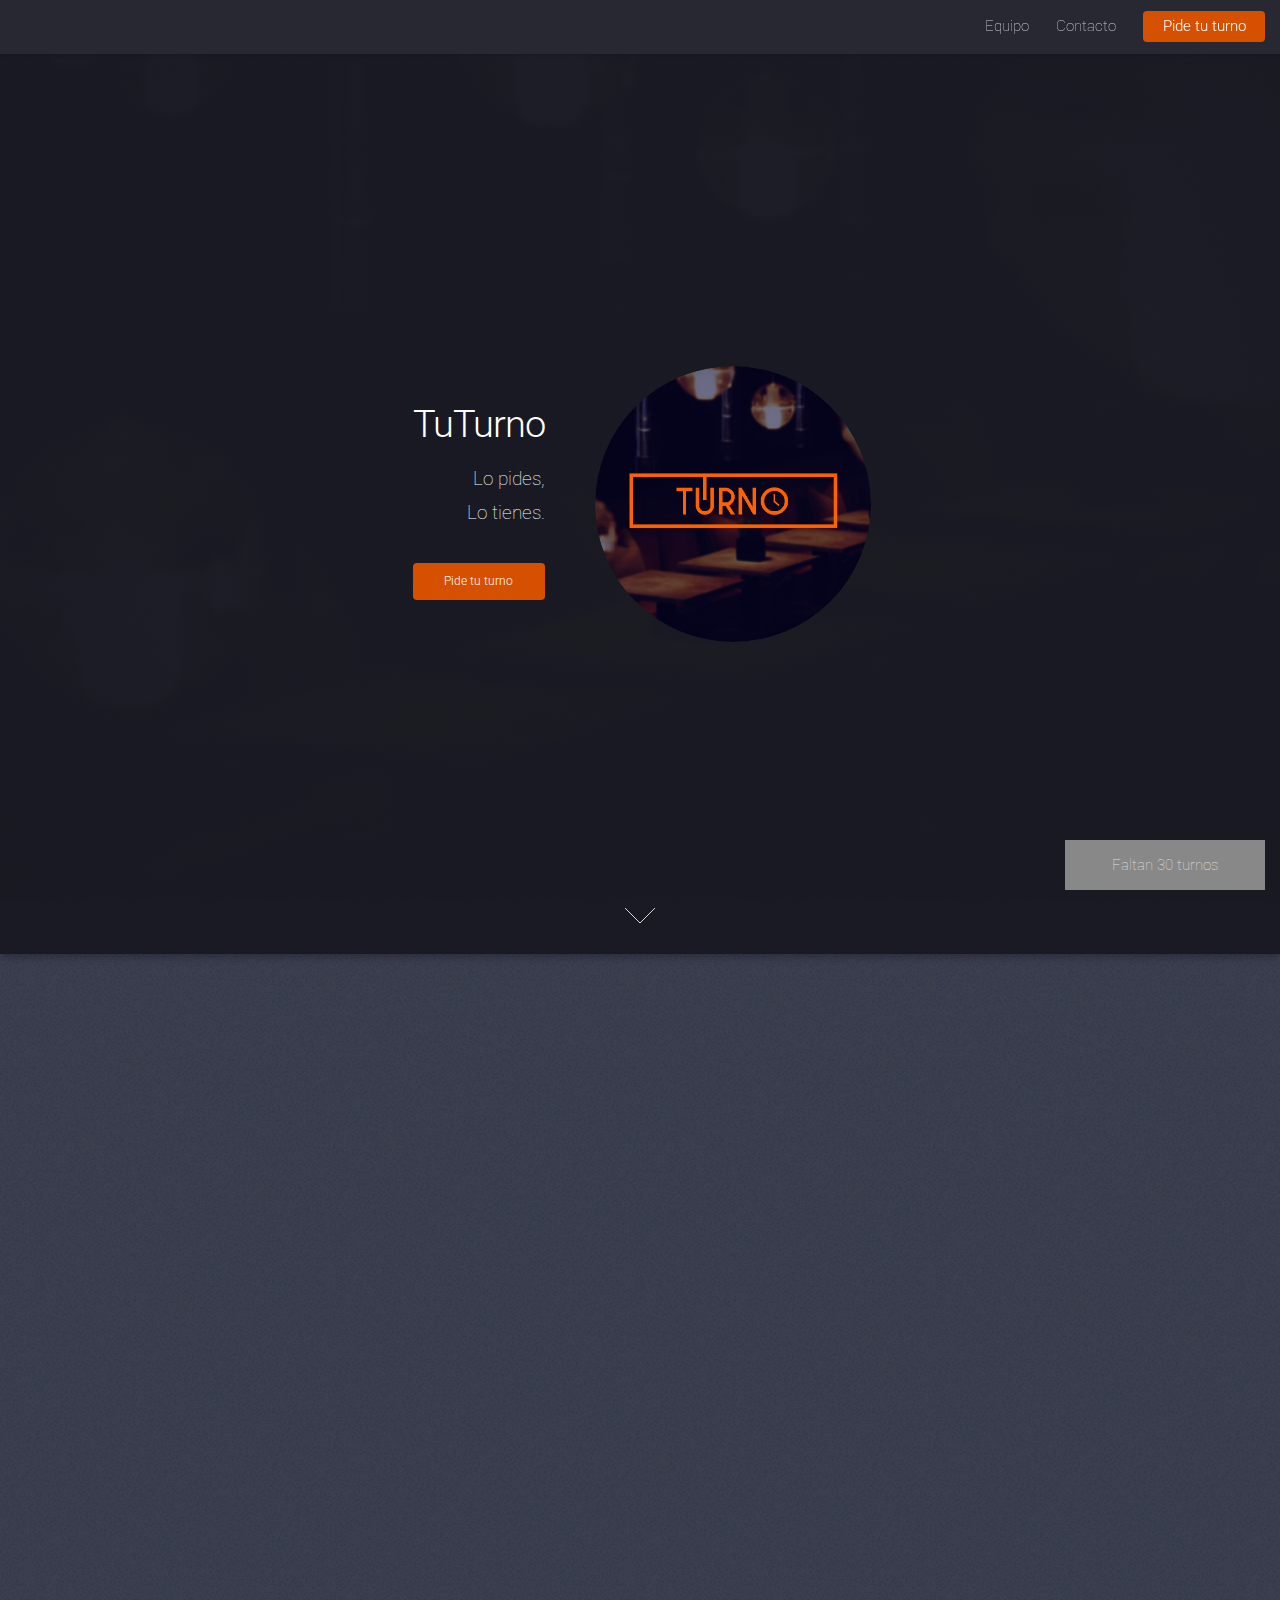
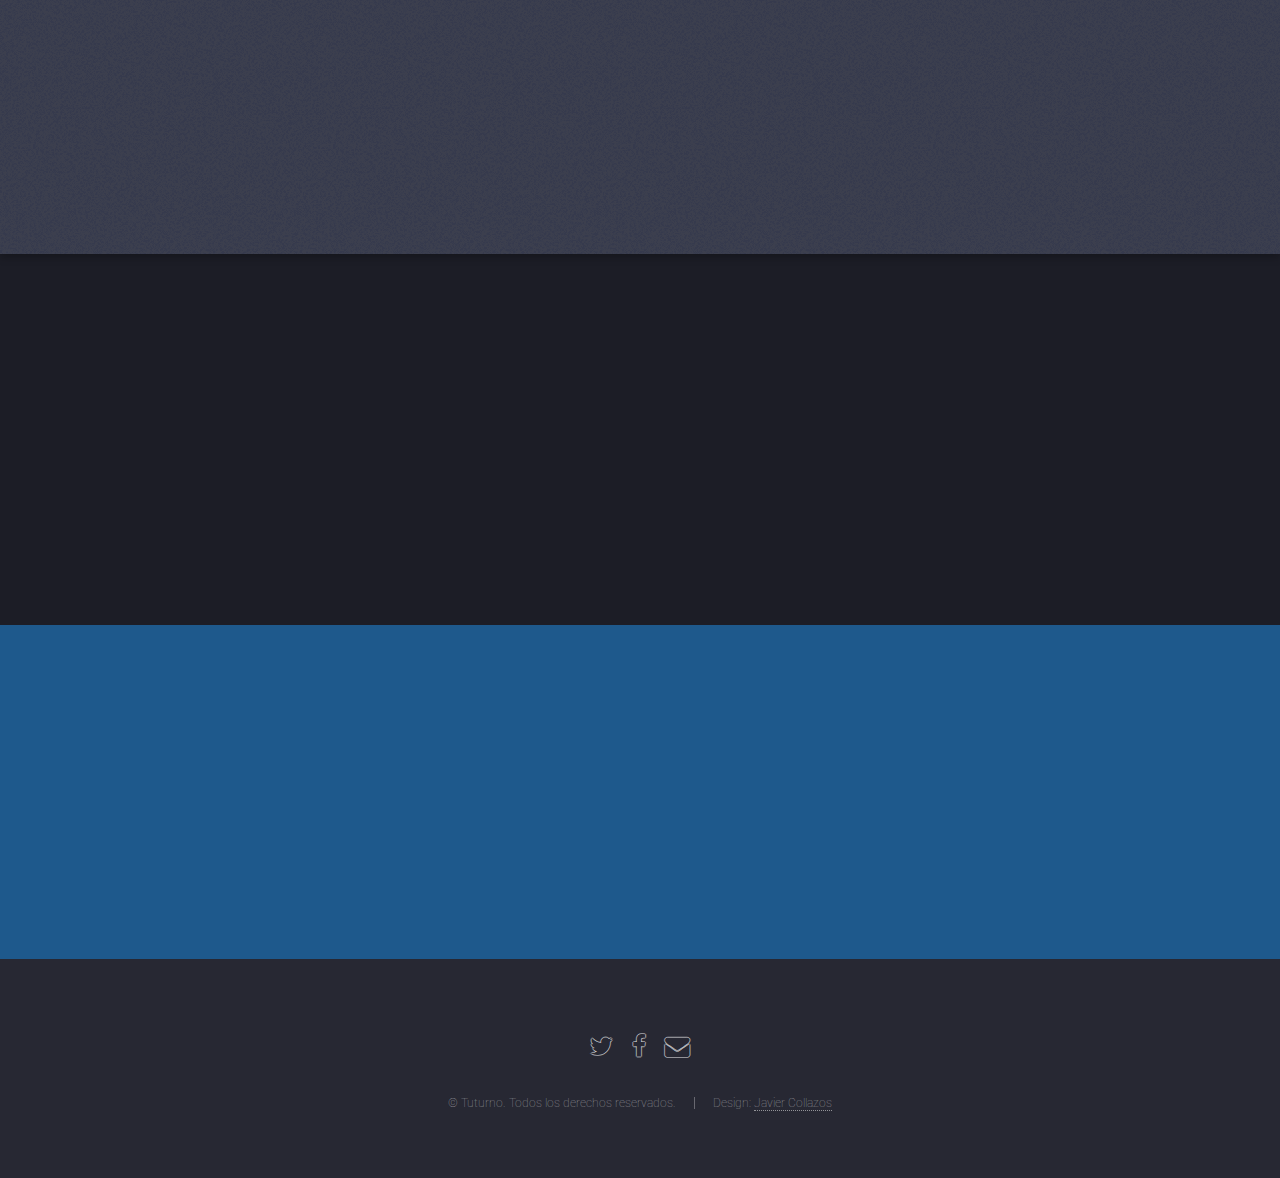
==== commit fe0c4d67: "agregando mas style" ====
--- a/index.html
+++ b/index.html
@@ -12,102 +12,109 @@
 		<link rel="shortcut icon" href="images/Logo3.png">
 		<!--[if lte IE 8]><script src="assets/js/ie/html5shiv.js"></script><![endif]-->
 		<link rel="stylesheet" href="assets/css/main.css" />
+        <link rel="stylesheet" href="assets/style.css">
 		<!--[if lte IE 9]><link rel="stylesheet" href="assets/css/ie9.css" /><![endif]-->
 		<!--[if lte IE 8]><link rel="stylesheet" href="assets/css/ie8.css" /><![endif]-->
 	</head>
-	<body class="landing">
-		<div id="page-wrapper">
-			<!-- Header -->
-				<header id="header">
-					<h1 id="logo"><a href="index.html"></a></h1>
-					<nav id="nav">
-						<ul>
-							<li><a href="team.html">Equipo</a></li>
-							<li><a href="contact.html">Contacto</a></li>
-							<li><a href="login.html" class="button special">Pide tu turno</a></li>
-						</ul>
-					</nav>
-				</header>
-			<!-- Banner -->
-				<section id="banner">
-					<div class="content">
-						<header>
-							<h2>TuTurno</h2>
-							<p>Lo pides,<br />
-							Lo tienes.<br /><br /></p>
-							<a href="login.html" class="button special fit small">Pide tu turno</a>
-						</header>
-						<span class="image"><img src="images/Logo(2).png" alt=""/></span>
-					</div>
-					<a href="#three" class="goto-next scrolly">Next</a>
-				</section>
-			<!-- Three -->
-				<section id="three" class="spotlight style3 left">
-					<span class="image fit main bottom"><img src="images/wall4.png" alt="" /></span>
-					<div class="content">
-						<header>
-							<h2>Esperar en la fila</h2>
-							<p>Es cosa del pasado.</p>
-						</header>
-						<p><b>Con TuTurno solo debes presionar un botón y tendras el turno en el establecimiento deseado.</b><br /><br /></p>
-						<h2>Sin complicaciones.</h2>
-					</div>
-					<a href="#four" class="goto-next scrolly">Next</a>
-				</section>
-			<!-- Four -->
-				<section id="four" class="wrapper style1 special fade-up">
-					<div class="container">
-						<div class="box alt">
-							<div class="row uniform">
-								<section class="4u 6u$(medium) 12u$(xsmall)">
-									<span class="icon alt major fa-paper-plane"></span>
-									<h3>Rápido</h3>
-									<p><b>Pedir tu turno no tardará mas de 3 minutos.</b></p>
-								</section>
-								<section class="4u 6u(medium) 12u$(xsmall)">
-									<span class="icon alt major fa-area-chart"></span>
-									<h3>En tiempo real</h3>
-									<p><b>Podrás ver el sistema de turnos en tiempo real.</b></p>
-								</section>
-								<section class="4u$ 6u$(medium) 12u$(xsmall)">
-									<span class="icon alt major fa-lock"></span>
-									<h3>Seguro</h3>
-									<p><b>Te aseguramos que nó perderas tu turno.</b></p>
-								</section>
-							</div>
-						</div>
-						<footer class="major">
-						</footer>
-					</div>
-				</section>
-			<!-- Five -->
-				<section id="five" class="wrapper style2 special fade">
-					<div class="container">
-						<header>
-							<h2>¿Quieres TuTurno en tu establecimiento?</h2>
-							<p>Contáctanos y te ayudaremos</p>
-						</header>
-						<form method="post" action="#" class="container 50%">
-							<div class="row uniform 50%">
-								<ul class="container 50%">
-										<a href="contact.html" class="button special">Contacto</a>
-								</ul>
-							</div>
-						</form>
-					</div>
-				</section>
-			<!-- Footer -->
-				<footer id="footer">
-					<ul class="icons">
-						<li><a href="#" class="icon alt fa-twitter"><span class="label">Twitter</span></a></li>
-						<li><a href="#" class="icon alt fa-facebook"><span class="label">Facebook</span></a></li>
-						<li><a href="#" class="icon alt fa-envelope"><span class="label">Email</span></a></li>
-					</ul>
-					<ul class="copyright">
-						<li>&copy; Tuturno. Todos los derechos reservados.</li><li>Design: <a href="http://tglassesguy.tumblr.com">Javier Collazos</a></li>
-					</ul>
-				</footer>
-		</div>
+	<body class="">
+            <div class="stickyfloat_element">Faltan 30 turnos</div>
+            <div id="page-wrapper">
+
+    			<!-- Header -->
+    				<header id="header">
+    					<h1 id="logo"><a href="index.html"></a></h1>
+
+    					<nav id="nav">
+    						<ul>
+                                <div class="stickyfloat_element">Faltan 30 turnos</div>
+    							<li><a href="team.html">Equipo</a></li>
+    							<li><a href="contact.html">Contacto</a></li>
+    							<li><a href="login.html" class="button special">Pide tu turno</a></li>
+    						</ul>
+    					</nav>
+    				</header>
+    			<!-- Banner -->
+    				<section id="banner">
+    					<div class="content">
+    						<header>
+    							<h2>TuTurno</h2>
+    							<p>Lo pides,<br />
+    							Lo tienes.<br /><br /></p>
+    							<a href="login.html" class="button special fit small">Pide tu turno</a>
+    						</header>
+    						<span class="image"><img src="images/Logo(2).png" alt=""/></span>
+    					</div>
+    					<a href="#three" class="goto-next scrolly">Next</a>
+    				</section>
+    			<!-- Three -->
+    				<section id="three" class="spotlight style3 left">
+    					<span class="image fit main bottom"><img src="http://i.imgur.com/pd8l4Fk.gif" alt="" /></span>
+    					<div class="content">
+    						<header>
+    							<h2>Esperar en la fila</h2>
+    							<p>Es cosa del pasado.</p>
+    						</header>
+    						<p><b>Con TuTurno solo debes presionar un botón y tendras el turno en el establecimiento deseado.</b><br /><br /></p>
+    						<h2>Sin complicaciones.</h2>
+    					</div>
+    					<a href="#four" class="goto-next scrolly">Next</a>
+    				</section>
+    			<!-- Four -->
+    				<section id="four" class="wrapper style1 special fade-up">
+    					<div class="container">
+    						<div class="box alt">
+    							<div class="row uniform">
+    								<section class="4u 6u$(medium) 12u$(xsmall)">
+    									<span class="icon alt major fa-paper-plane"></span>
+    									<h3>Rápido</h3>
+    									<p><b>Pedir tu turno no tardará mas de 3 minutos.</b></p>
+    								</section>
+    								<section class="4u 6u(medium) 12u$(xsmall)">
+    									<span class="icon alt major fa-area-chart"></span>
+    									<h3>En tiempo real</h3>
+    									<p><b>Podrás ver el sistema de turnos en tiempo real.</b></p>
+    								</section>
+    								<section class="4u$ 6u$(medium) 12u$(xsmall)">
+    									<span class="icon alt major fa-lock"></span>
+    									<h3>Seguro</h3>
+    									<p><b>Te aseguramos que nó perderas tu turno.</b></p>
+    								</section>
+    							</div>
+    						</div>
+    						<footer class="major">
+    						</footer>
+    					</div>
+    				</section>
+    			<!-- Five -->
+
+    				<section id="five" class="wrapper style2 special fade">
+    					<div class="container">
+    						<header>
+    							<h2>¿Quieres TuTurno en tu establecimiento?</h2>
+    							<p>Contáctanos y te ayudaremos</p>
+    						</header>
+    						<form method="post" action="#" class="container 50%">
+    							<div class="row uniform 50%">
+    								<ul class="container 50%">
+    										<a href="contact.html" class="button special">Contacto</a>
+    								</ul>
+    							</div>
+    						</form>
+    					</div>
+    				</section>
+    			<!-- Footer -->
+    				<footer id="footer">
+    					<ul class="icons">
+    						<li><a href="#" class="icon alt fa-twitter"><span class="label">Twitter</span></a></li>
+    						<li><a href="#" class="icon alt fa-facebook"><span class="label">Facebook</span></a></li>
+    						<li><a href="#" class="icon alt fa-envelope"><span class="label">Email</span></a></li>
+    					</ul>
+    					<ul class="copyright">
+    						<li>&copy; Tuturno. Todos los derechos reservados.</li><li>Design: <a href="http://tglassesguy.tumblr.com">Javier Collazos</a></li>
+    					</ul>
+    				</footer>
+    		</div>
+
 		<!-- Scripts -->
 			<script src="assets/js/jquery.min.js"></script>
 			<script src="assets/js/jquery.scrolly.min.js"></script>
@@ -117,5 +124,16 @@
 			<script src="assets/js/util.js"></script>
 			<!--[if lte IE 8]><script src="assets/js/ie/respond.min.js"></script><![endif]-->
 			<script src="assets/js/main.js"></script>
+            <script src="https://www.gstatic.com/firebasejs/live/3.0/firebase.js"></script>
+            	<script>
+			  // Initialize Firebase
+			  var config = {
+			    apiKey: "AIzaSyDKCIZupI3ME9Q3iwycfXpEM_3DtnIpXQY",
+			    authDomain: "tuturno-98d9e.firebaseapp.com",
+			    databaseURL: "https://tuturno-98d9e.firebaseio.com",
+			    storageBucket: "tuturno-98d9e.appspot.com",
+			  };
+			  firebase.initializeApp(config);
+			</script>
 	</body>
 </html>
--- a/assets/style.css
+++ b/assets/style.css
@@ -0,0 +1,93 @@
+.generaldiv {
+    text-align: center;
+}
+#staticturn{
+
+    padding: 50px;
+    padding-top: 20px;
+    color: white;
+    font-family: 'Montserrat', sans-serif;
+    font-size: 72px;
+    padding-bottom: 70px;
+
+}
+
+#liveturn{
+    padding: 10px;
+    color: white;
+    font-family: 'Montserrat', sans-serif;
+    font-size: 38px;
+    padding-bottom: 10%;
+    padding-top: 20px;
+}
+#superboton {
+    height: 200px;
+    width: 200px;
+    text-align: center;
+    border-radius: 200px 200px 200px 200px;
+    -moz-border-radius: 200px 200px 200px 200px;
+    -webkit-border-radius: 200px 200px 200px 200px;
+    border: 9px solid #13141a;
+    background-color: orange;
+    cursor:pointer;
+}
+#superboton:hover{
+    border: 5px solid #1c1d26;
+}
+#superboton:active {
+  box-shadow: inset 0 5px 30px rgba(0,0,0,.2); /* Sombra interior */
+  background-size: 55%; /* Cambiamos el tamaño de la imagen */
+}
+
+#estilo{
+    font-family: 'Montserrat', sans-serif;
+    color: white;
+    font-size: 24px;
+
+}
+
+#vivoturno{
+    margin-top: 50px;
+    color: #B33232;
+    font-style: italic;
+    font-size: 25px;
+}
+
+#turnoquieto{
+    margin-top: 8%;
+}
+
+#dentroturno{
+    font-size: 36px;
+}
+
+#not{
+    color: red;
+    padding-top: 20%;
+    text-align: center;
+    font-size: 65px;
+    text-shadow: -1px -1px 17px rgba(0, 0, 0, 0.68);
+
+}
+
+#notyet{
+    color: #B50C0C;
+}
+
+#boton{
+
+padding-top: 125px;
+    text-align: center;
+
+}
+.stickyfloat_element {
+  right: 0;
+  text-align: center;
+  position: absolute;
+  width: 200px;
+  height: 50px;
+  line-height: 50px;
+  background: #888;
+  -webkit-transition: top 0.8s ease-in-out;
+  transition: top 0.8s ease-in-out;
+}
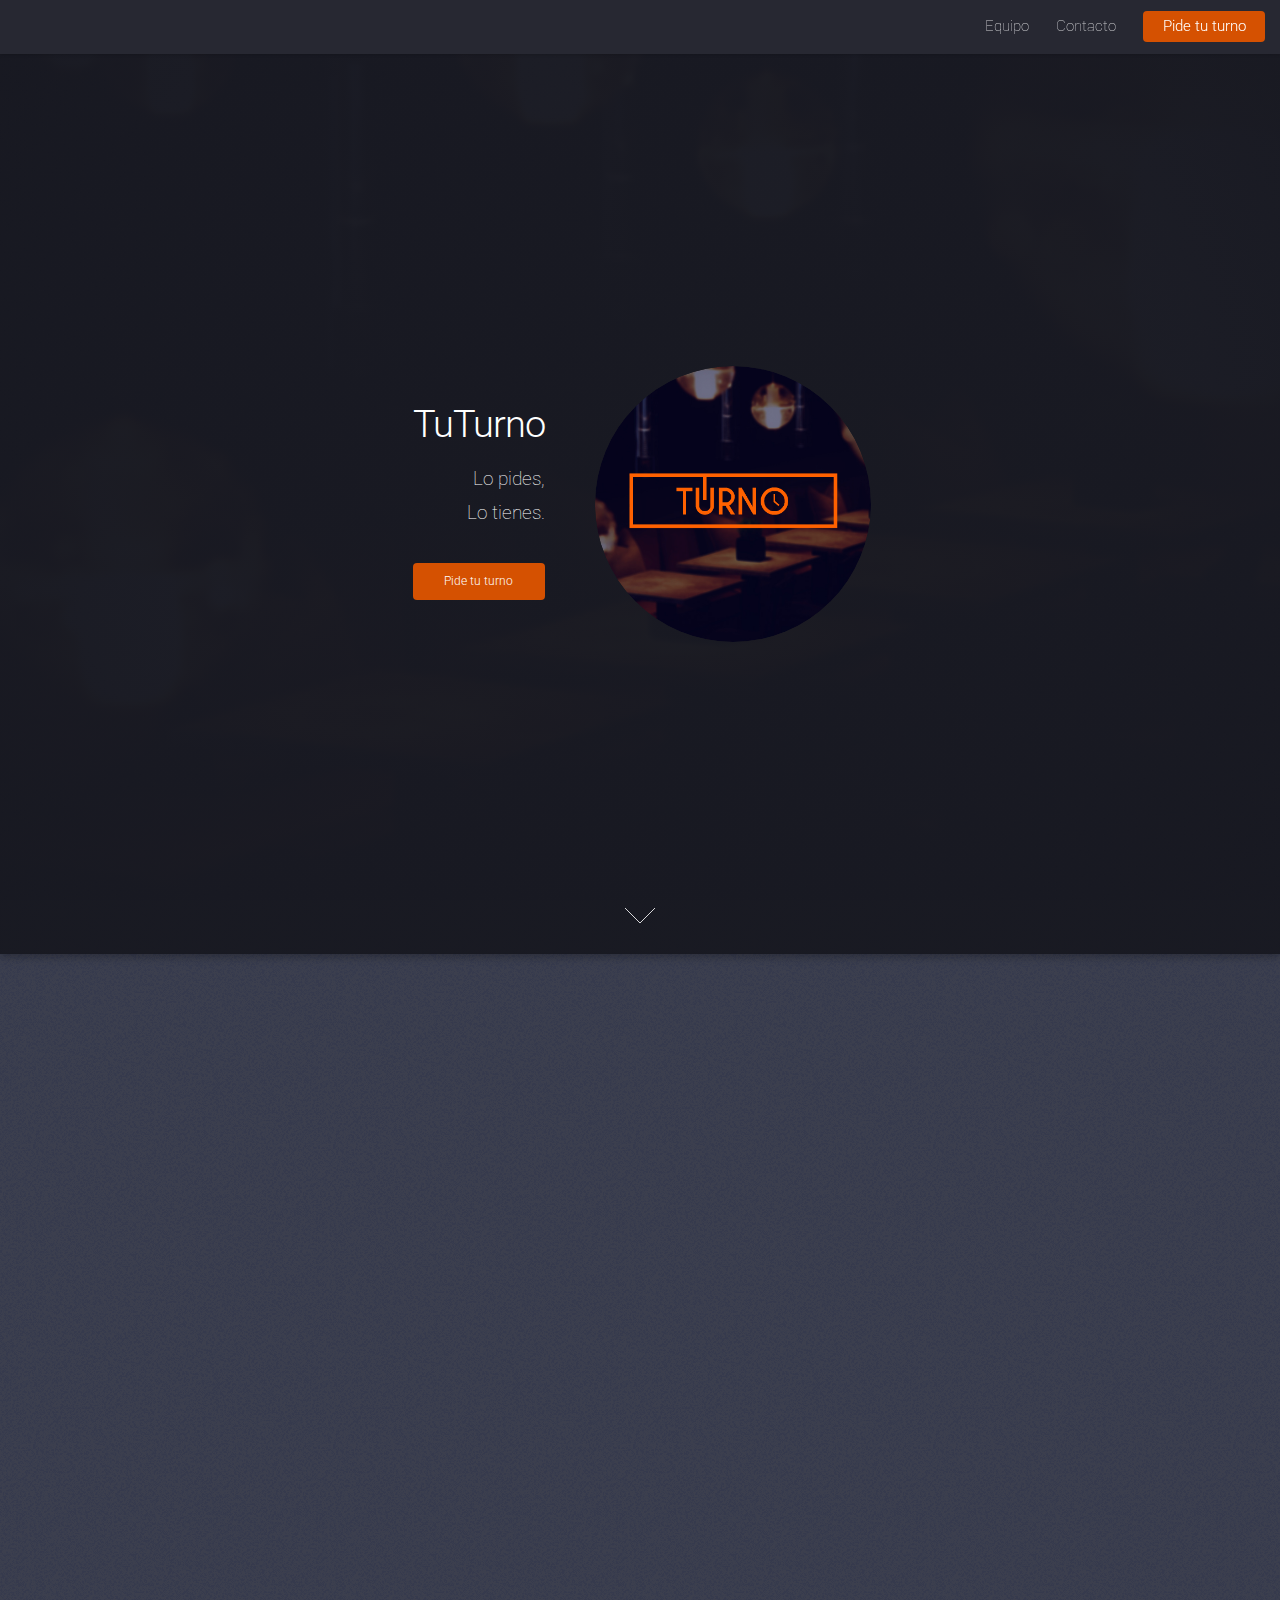
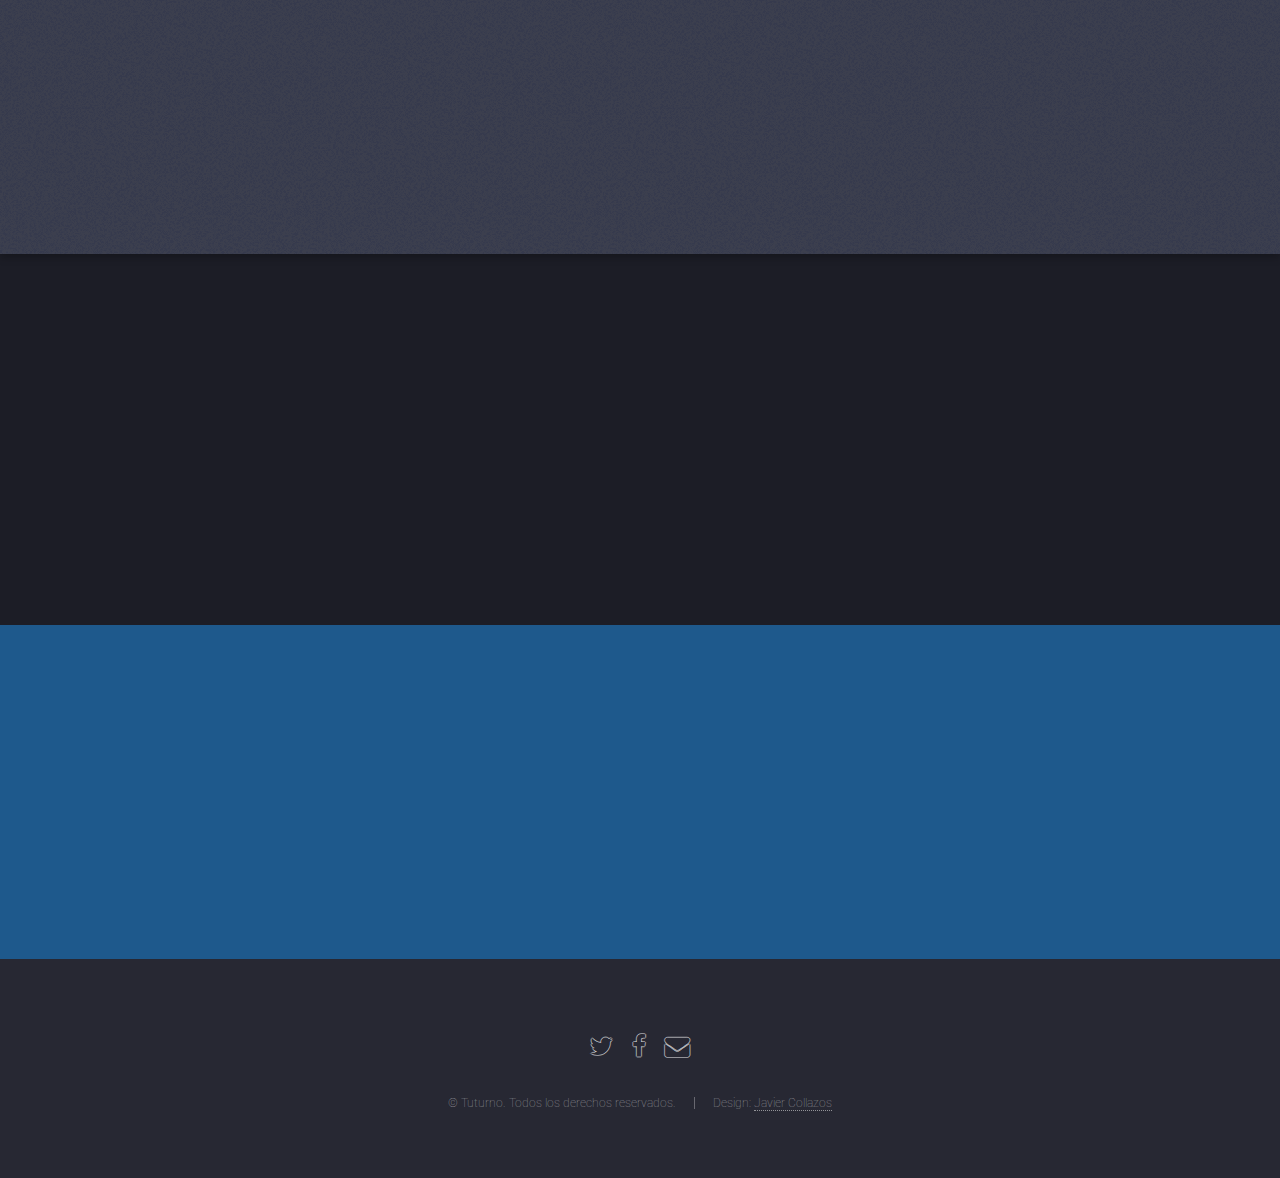
==== commit 7dd68d96: "datos y detalles terminados , falta: mejorar sistema de notificaciones y final del turno" ====
--- a/index.html
+++ b/index.html
@@ -17,16 +17,14 @@
 		<!--[if lte IE 8]><link rel="stylesheet" href="assets/css/ie8.css" /><![endif]-->
 	</head>
 	<body class="">
-            <div class="stickyfloat_element">Faltan 30 turnos</div>
             <div id="page-wrapper">
-
     			<!-- Header -->
     				<header id="header">
     					<h1 id="logo"><a href="index.html"></a></h1>
 
     					<nav id="nav">
+    						     <div class="stickyfloat_element" id="esto"><span id="bam"></span></div>
     						<ul>
-                                <div class="stickyfloat_element">Faltan 30 turnos</div>
     							<li><a href="team.html">Equipo</a></li>
     							<li><a href="contact.html">Contacto</a></li>
     							<li><a href="login.html" class="button special">Pide tu turno</a></li>
@@ -135,5 +133,7 @@
 			  };
 			  firebase.initializeApp(config);
 			</script>
+			<script src="assets/js/index.js"></script>
+			<script> onload();</script>
 	</body>
 </html>
--- a/assets/style.css
+++ b/assets/style.css
@@ -81,6 +81,7 @@
 
 }
 .stickyfloat_element {
+    display:none;
   right: 0;
   text-align: center;
   position: absolute;
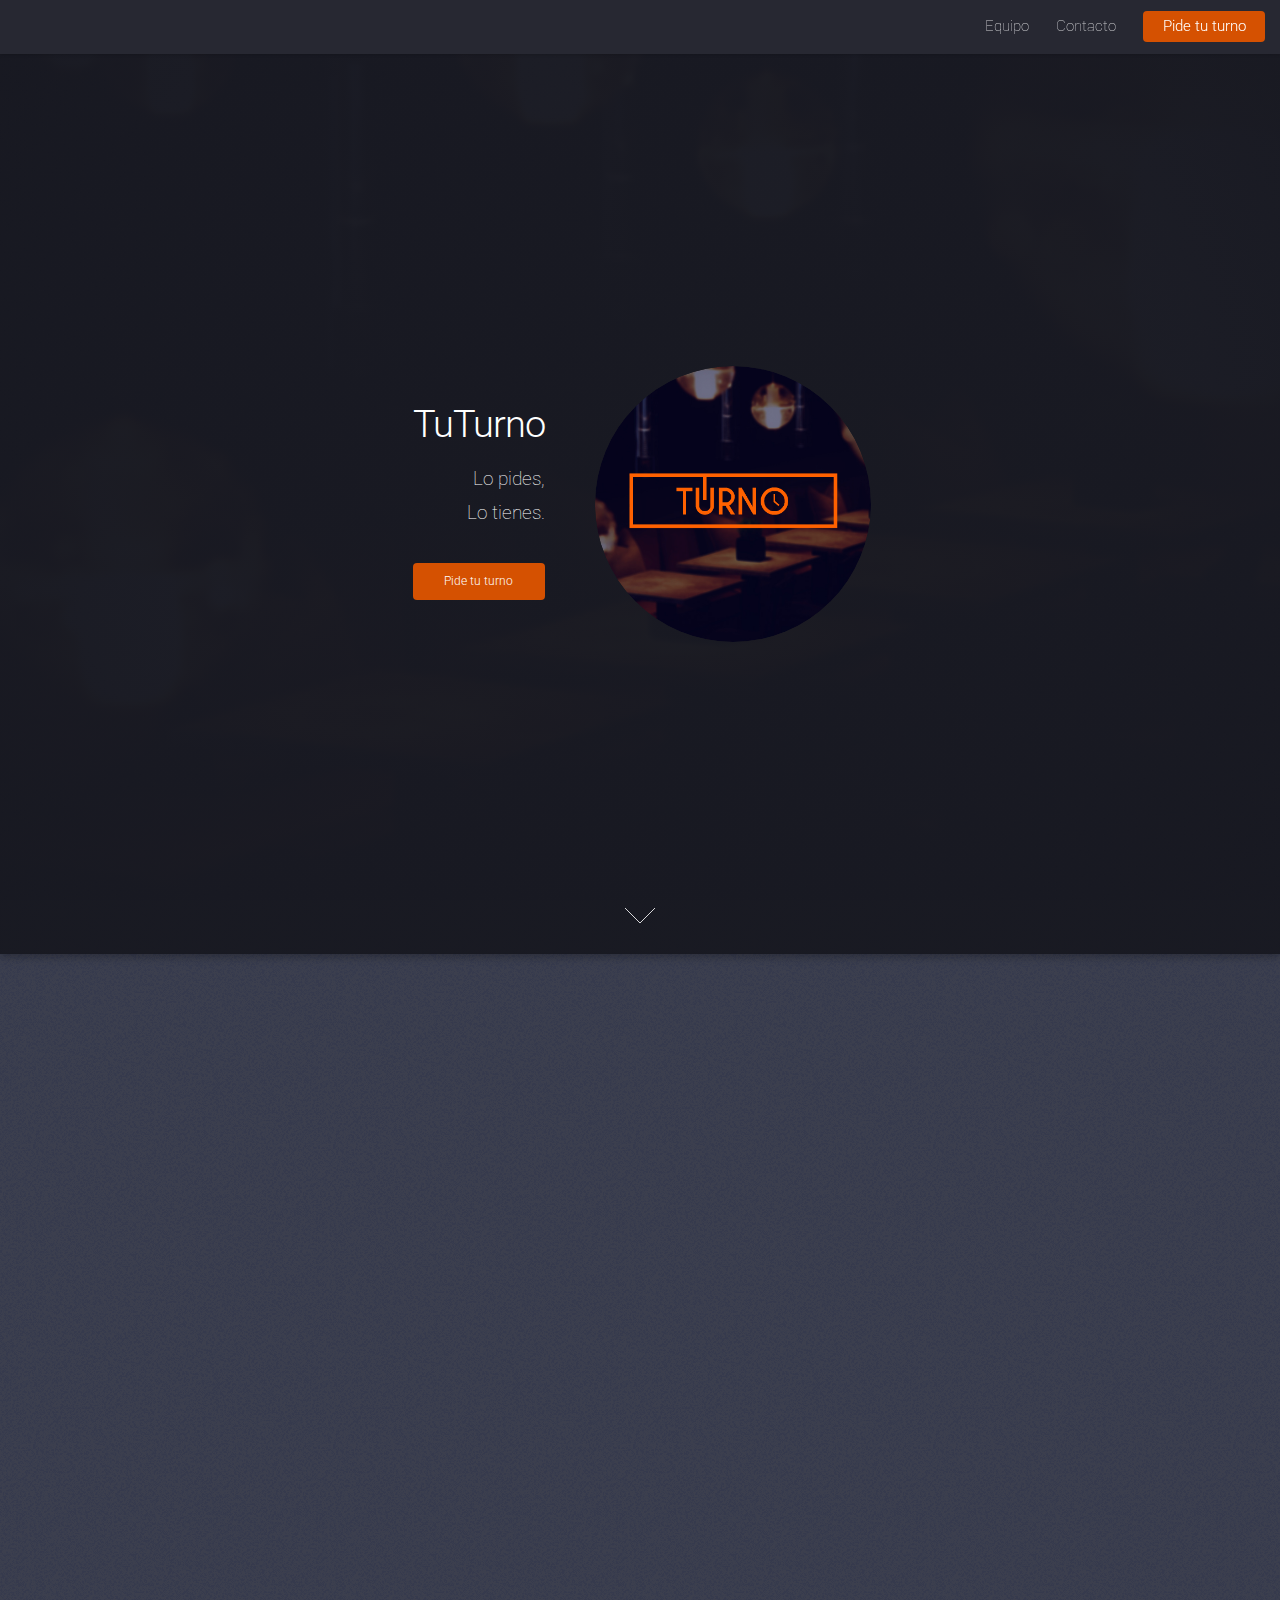
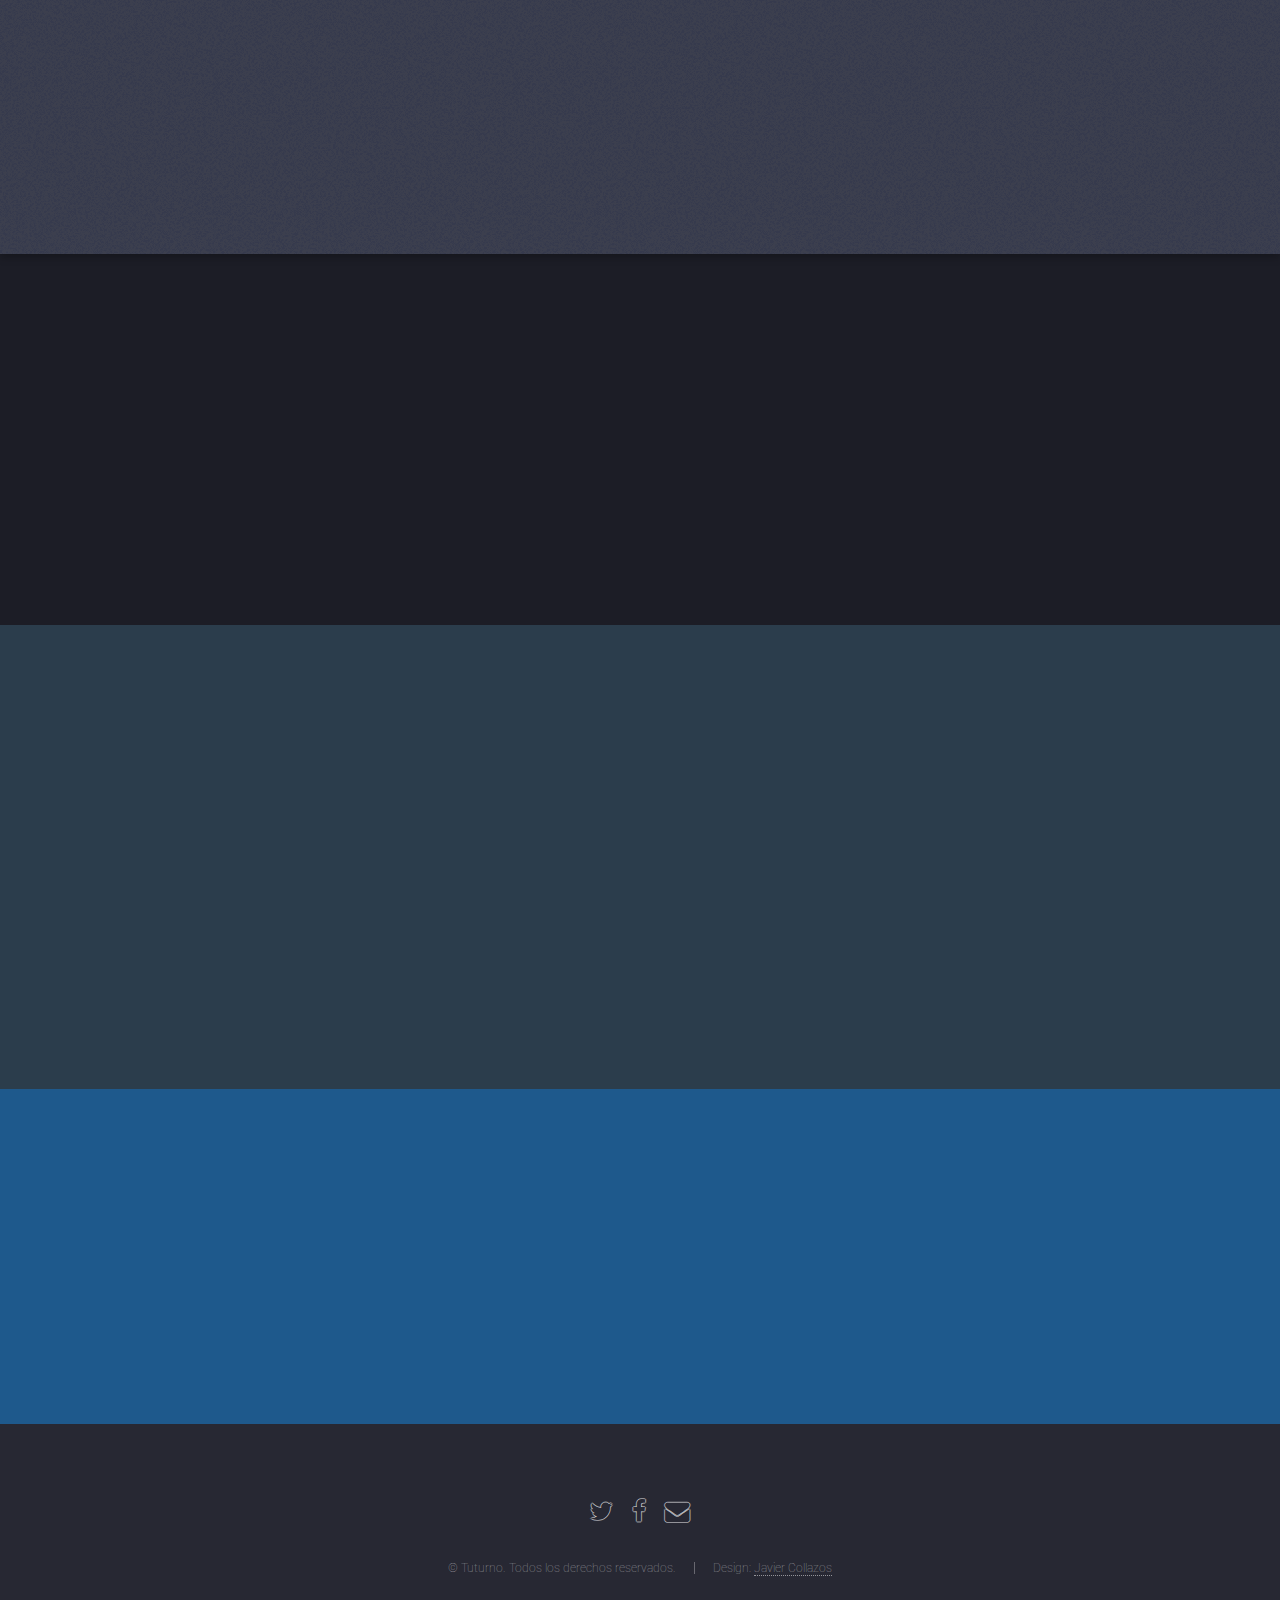
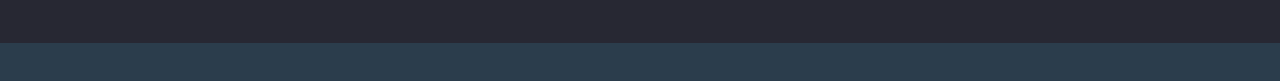
==== commit cd8152e1: "detalles agregados" ====
--- a/index.html
+++ b/index.html
@@ -23,7 +23,7 @@
     					<h1 id="logo"><a href="index.html"></a></h1>
 
     					<nav id="nav">
-    						     <div class="stickyfloat_element" id="esto"><span id="bam"></span></div>
+                                <div class="stickyfloat_element" id="esto"><span id="bam"></span></div>
     						<ul>
     							<li><a href="team.html">Equipo</a></li>
     							<li><a href="contact.html">Contacto</a></li>
@@ -83,6 +83,22 @@
     						</footer>
     					</div>
     				</section>
+
+
+
+				<section id="yeah" class="wrapper style2 special fade">
+					<div class="container">
+						<header>
+							<h2>Entidades afiliadas</h2>
+						</header>
+								<div class="row uniform">
+									<div class="4u  6u(xsmall)"><span class="image fit"><img src="images/con_2_ut.jpg" alt="" /></span></div>
+									<div class="4u  6u$(xsmall)"><span class="image fit"><img src="images/con_2_unibague.jpg" alt="" /></span></div>
+									<div class="4u$ 6u(xsmall)"><span class="image fit"><img src="images/con_2_proximamente.jpg" alt="" /></span></div>
+								</div>
+							<div class="espacio">
+							</div>
+					</div>
     			<!-- Five -->
 
     				<section id="five" class="wrapper style2 special fade">
--- a/assets/style.css
+++ b/assets/style.css
@@ -92,3 +92,66 @@
   -webkit-transition: top 0.8s ease-in-out;
   transition: top 0.8s ease-in-out;
 }
+
+#yet{
+
+    color: red;
+    padding-top: 10%;
+    text-align: center;
+    font-size: 65px;
+    text-shadow: -1px -1px 17px rgba(0, 0, 0, 0.68);
+
+
+}
+
+#cancelar {
+    background-color: #B97575;
+    font-family: 'Montserrat', sans-serif;
+    color: white;
+    font-size: 24px;
+    cursor: pointer;
+}
+
+#aceptar{
+     height: 200px;
+    width: 200px;
+    text-align: center;
+    border-radius: 200px 200px 200px 200px;
+    -moz-border-radius: 200px 200px 200px 200px;
+    -webkit-border-radius: 200px 200px 200px 200px;
+    border: 9px solid #13141a;
+    background-color: #48B506;
+    cursor:pointer;
+}
+
+#aceptar:hover{
+    border: 5px solid #1c1d26;
+}
+#aceptar:active{
+    box-shadow: inset 0 5px 30px rgba(0,0,0,.2); /* Sombra interior */
+  background-size: 55%; /* Cambiamos el tamaño de la imagen */
+}
+#rechazar{
+     height: 200px;
+    width: 200px;
+    text-align: center;
+    border-radius: 200px 200px 200px 200px;
+    -moz-border-radius: 200px 200px 200px 200px;
+    -webkit-border-radius: 200px 200px 200px 200px;
+    border: 9px solid #13141a;
+    background-color: #B51806;
+    cursor:pointer;
+}
+#rechazar:hover{
+    border: 5px solid #1c1d26;
+}
+#aceptar:active{
+    box-shadow: inset 0 5px 30px rgba(0,0,0,.2); /* Sombra interior */
+  background-size: 55%; /* Cambiamos el tamaño de la imagen */
+}
+#yeah{
+    background-color: #2b3d4c;
+}
+.espacio{
+    padding-bottom: 75px;
+}
